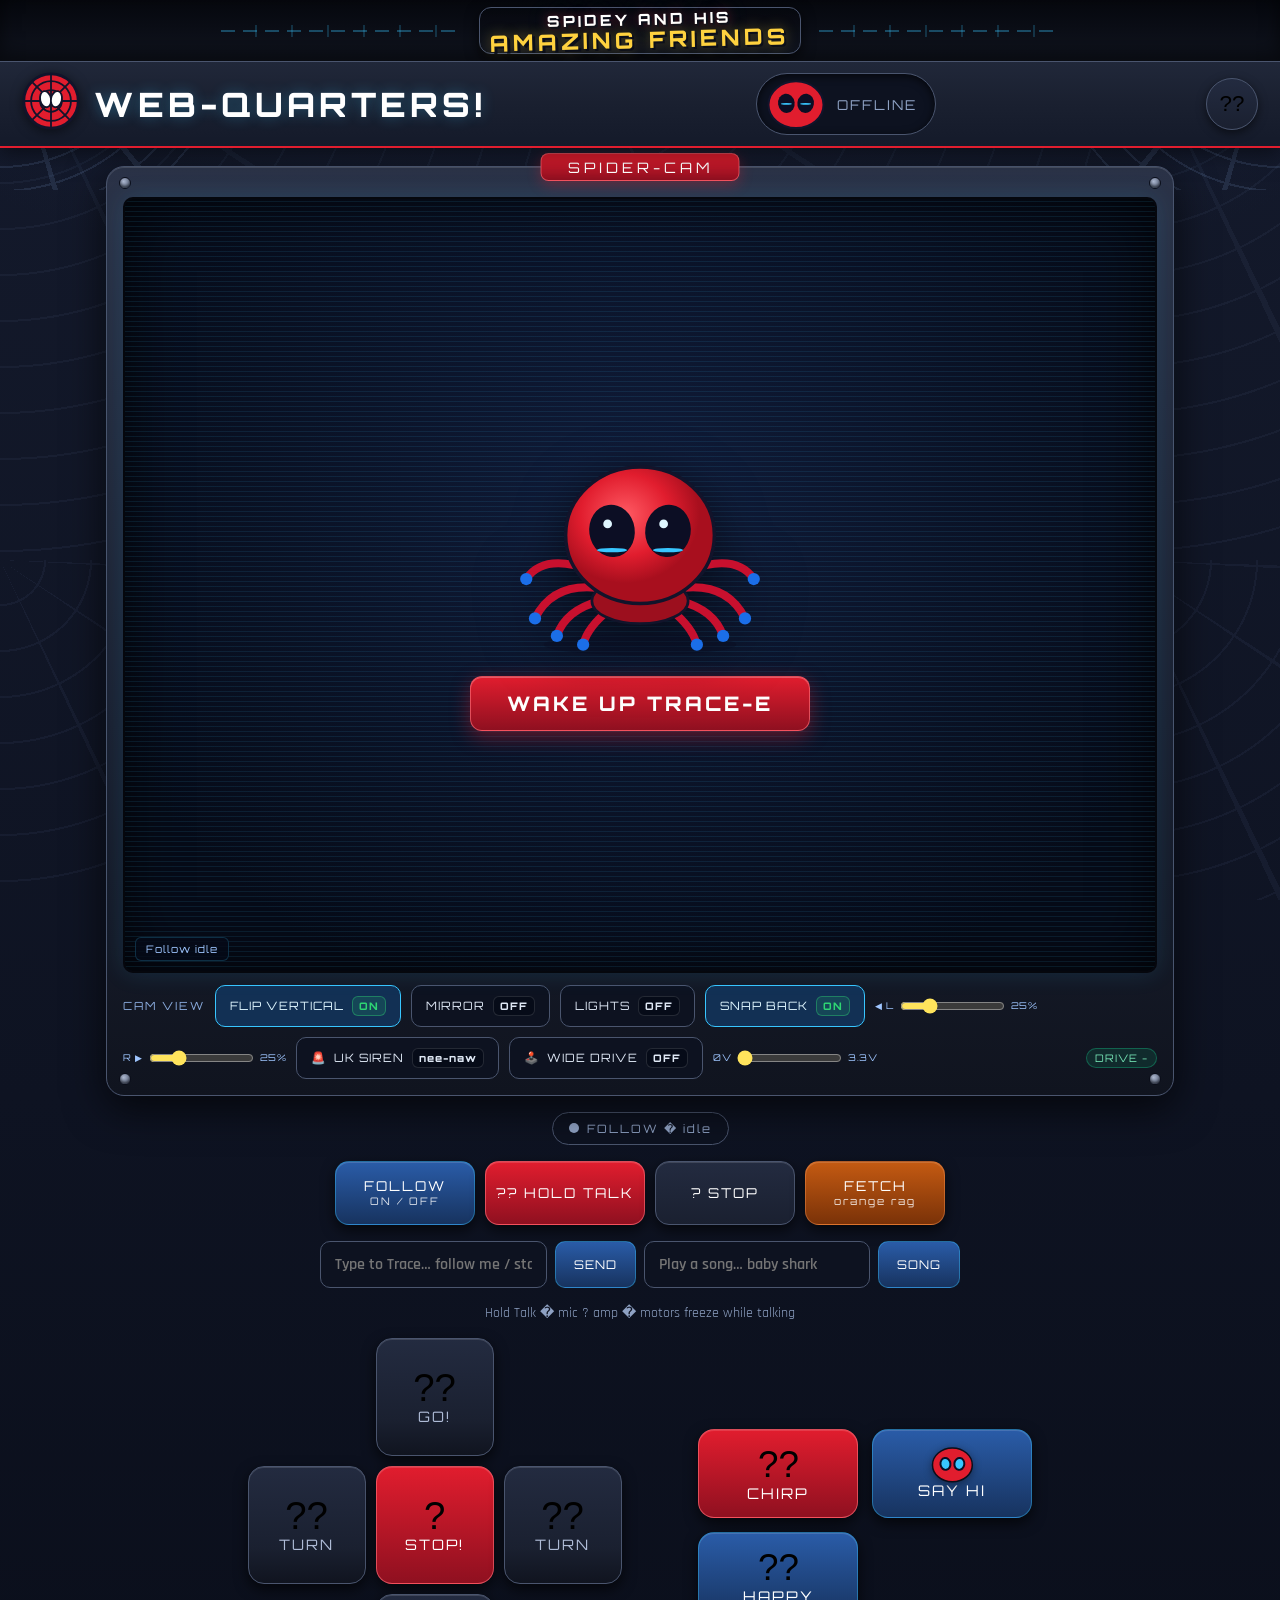
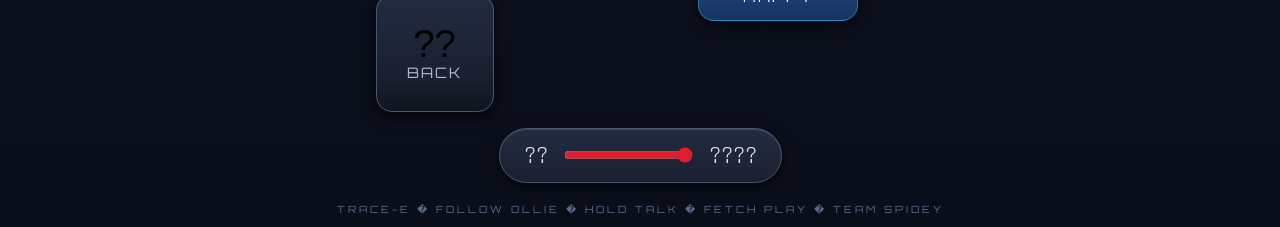
==== android/TraceE/app/src/main/assets/www/index.html @ 679a6fab "Add wide-screen kids cockpit + per-side steering, publish APK via CI Android app: WIDE DRIVE full-sc" ====
<!DOCTYPE html>
<html lang="en">
<head>
<meta charset="UTF-8" />
<meta name="viewport" content="width=device-width, initial-scale=1.0, viewport-fit=cover" />
<title>WEB-QUARTERS! TRACE-E's Control Room</title>
<link rel="preconnect" href="https://fonts.googleapis.com">
<link href="https://fonts.googleapis.com/css2?family=Orbitron:wght@600;800&family=Rajdhani:wght@500;600;700&display=swap" rel="stylesheet">
<link rel="stylesheet" href="webquarters.css" />
<style>
  /* ---- WIDE DRIVE: full-screen landscape cockpit for a kids tablet ---- */
  #wideDeck { display: none; }
  body.wide { overflow: hidden; }
  /* Fullscreen just the camera; hide all the portrait chrome. */
  body.wide .topbar, body.wide .footer, body.wide .deck, body.wide .speed-row,
  body.wide .phase-pill, body.wide .ollie-row, body.wide .talk-text-row,
  body.wide .cam-controls, body.wide .web-overlay, body.wide .corner-web {
    display: none !important;
  }
  body.wide .stage {
    position: fixed; inset: 0; margin: 0; padding: 0;
    max-width: none; width: 100vw; height: 100vh; z-index: 40;
  }
  body.wide .screen-frame {
    width: 100%; height: 100%; margin: 0; padding: 0;
    border: 0; border-radius: 0; background: #000; box-shadow: none;
  }
  body.wide .screen-bolts, body.wide .screen-title { display: none; }
  body.wide .screen { width: 100%; height: 100%; border-radius: 0; }
  body.wide #camFeed { width: 100%; height: 100%; object-fit: contain; background: #000; }

  body.wide #wideDeck {
    display: block; position: fixed; inset: 0; z-index: 60;
    pointer-events: none;                 /* clicks fall through except on controls */
    font-family: 'Rajdhani', system-ui, sans-serif;
  }
  #wideDeck > * { pointer-events: auto; }

  .wide-top {
    position: absolute; top: 10px; left: 12px; right: 12px;
    display: flex; align-items: center; gap: 10px;
  }
  .wide-link {
    margin-left: auto; color: #7ef7c2; font-weight: 700; letter-spacing: 1px;
    font-size: .8rem; text-shadow: 0 1px 4px #000; opacity: .9;
  }
  .wide-btn {
    pointer-events: auto; cursor: pointer;
    padding: 10px 16px; border-radius: 12px; font-weight: 800;
    font-family: 'Orbitron', sans-serif; font-size: .8rem; letter-spacing: 1px;
    color: #eaf2ff; background: rgba(20, 26, 48, .82);
    border: 2px solid rgba(120, 170, 255, .5); box-shadow: 0 3px 10px rgba(0,0,0,.5);
  }
  .wide-btn.ghost { background: rgba(20, 26, 48, .55); }
  .wide-btn.stop {
    color: #fff; background: linear-gradient(#ff5a63, #d5162a);
    border-color: #ff9aa2; margin-left: 8px;
  }
  .wide-btn:active { transform: translateY(1px); }

  /* Vertical sensitivity sliders pinned to each side. */
  .wide-sens {
    position: absolute; bottom: 22px; display: flex; flex-direction: column;
    align-items: center; gap: 8px; padding: 10px 8px; border-radius: 16px;
    background: rgba(12, 16, 34, .62); border: 1px solid rgba(120, 170, 255, .35);
    backdrop-filter: blur(3px);
  }
  #wideSensL { left: 14px; }
  #wideSensR { right: 14px; }
  .ws-cap { color: #9fc6ff; font-weight: 800; font-size: .72rem; letter-spacing: 1px; }
  .ws-val { color: #ffe45c; font-weight: 800; font-size: .9rem; }
  .ws-range {
    writing-mode: vertical-lr; direction: rtl;      /* modern vertical range */
    -webkit-appearance: slider-vertical; appearance: slider-vertical;
    width: 34px; height: 40vh; max-height: 260px; accent-color: #ffe45c;
    touch-action: none;
  }

  /* Analog thumb-stick, bottom-centre-right so a right thumb reaches it. */
  .joy {
    position: absolute; right: 12vw; bottom: 20px;
    width: 40vh; height: 40vh; max-width: 260px; max-height: 260px;
    border-radius: 50%; touch-action: none;
    background: radial-gradient(circle at 50% 42%, rgba(40,70,140,.55), rgba(8,12,28,.85));
    border: 3px solid rgba(120, 170, 255, .55); box-shadow: 0 8px 24px rgba(0,0,0,.55);
    display: grid; place-items: center;
  }
  .joy-ring {
    position: absolute; inset: 14%; border-radius: 50%;
    border: 2px dashed rgba(150, 190, 255, .35);
  }
  .joy-knob {
    width: 38%; height: 38%; border-radius: 50%; display: grid; place-items: center;
    font-size: 1.6rem; will-change: transform;
    background: radial-gradient(circle at 40% 35%, #ff6b73, #c8102e);
    border: 3px solid #fff; box-shadow: 0 4px 12px rgba(0,0,0,.6);
    transition: transform .05s linear;
  }
  .joy.active .joy-knob { transition: none; }
  .joy-hint {
    position: absolute; bottom: 8%; color: #cfe0ff; opacity: .7;
    font-weight: 800; letter-spacing: 2px; font-size: .7rem;
  }
  .wide-rotate {
    position: absolute; top: 50%; left: 50%; transform: translate(-50%, -50%);
    color: #ffe45c; font-weight: 800; font-size: 1.1rem; letter-spacing: 1px;
    background: rgba(8,12,28,.8); padding: 14px 20px; border-radius: 14px;
    display: none;
  }
  /* Portrait phone: nudge to rotate; the stick still works either way. */
  @media (orientation: portrait) {
    body.wide .wide-rotate { display: block; }
  }
</style>
</head>
<body class="asleep">
<div class="web-overlay"></div>
<div class="corner-web tl"></div>
<div class="corner-web tr"></div>

<header class="topbar">
  <div class="show-banner">
    <span class="banner-web left"></span>
    <span class="faces-logo">
      <span class="face-row">
        <img class="hero hero-photo"
             src="https://static.wikia.nocookie.net/spidey-and-his-amazing-friends/images/6/66/Spidey_Transparent.png/revision/latest"
             alt="Spidey" onerror="this.style.display='none'"/>
        <img class="hero hero-photo"
             src="https://static.wikia.nocookie.net/spidey-and-his-amazing-friends/images/6/6f/Ghost_Spider_Transparent.png/revision/latest"
             alt="Ghost-Spider" onerror="this.style.display='none'"/>
        <img class="hero hero-photo"
             src="https://static.wikia.nocookie.net/spidey-and-his-amazing-friends/images/e/ea/Spin_Transparent.png/revision/latest"
             alt="Spin" onerror="this.style.display='none'"/>
        <img class="hero hero-photo"
             src="https://static.wikia.nocookie.net/spidey-and-his-amazing-friends/images/d/d9/Trace-e.jpg/revision/latest"
             alt="TRACE-E" onerror="this.style.display='none'"/>
      </span>
      <span class="logo-overlay">
        <span class="banner-main">SPIDEY AND HIS</span>
        <span class="banner-main big">AMAZING FRIENDS</span>
      </span>
    </span>
    <span class="banner-web right"></span>
  </div>

  <div class="topbar-row">
    <div class="brand">
      <div class="spidey-emblem">
        <svg viewBox="0 0 64 64" width="58" height="58" aria-hidden="true">
          <circle cx="32" cy="32" r="30" fill="#e11d2e" stroke="#12142b" stroke-width="3"/>
          <g stroke="#12142b" stroke-width="2" fill="none">
            <path d="M32 2 V62 M2 32 H62 M11 11 L53 53 M53 11 L11 53"/>
            <circle cx="32" cy="32" r="12"/><circle cx="32" cy="32" r="22"/>
          </g>
          <ellipse cx="26" cy="30" rx="6" ry="9" fill="#fff" stroke="#12142b" stroke-width="2" transform="rotate(-12 26 30)"/>
          <ellipse cx="38" cy="30" rx="6" ry="9" fill="#fff" stroke="#12142b" stroke-width="2" transform="rotate(12 38 30)"/>
        </svg>
      </div>
      <h1>WEB-QUARTERS!</h1>
    </div>

    <div class="status-face" id="statusFace">
      <svg viewBox="0 0 90 74" width="62" height="52" aria-hidden="true">
        <ellipse cx="45" cy="38" rx="40" ry="34" fill="#e11d2e" stroke="#12142b" stroke-width="3"/>
        <ellipse cx="31" cy="36" rx="12" ry="14" fill="#0c0e24" transform="rotate(-8 31 36)"/>
        <ellipse cx="59" cy="36" rx="12" ry="14" fill="#0c0e24" transform="rotate(8 59 36)"/>
        <ellipse class="face-pupil" cx="31" cy="36" rx="8" ry="10" fill="#38c6ff" transform="rotate(-8 31 36)"/>
        <ellipse class="face-pupil" cx="59" cy="36" rx="8" ry="10" fill="#38c6ff" transform="rotate(8 59 36)"/>
      </svg>
      <span class="status-word" id="statusWord">OFFLINE</span>
    </div>

    <button class="gear-btn" id="btnGear" type="button" title="Grown-Ups Only">??</button>
  </div>
</header>

<main class="stage">
  <div class="screen-frame">
    <div class="screen-bolts"><i></i><i></i><i></i><i></i></div>
    <div class="screen-title">SPIDER-CAM</div>

    <div class="screen" id="screen">
      <img id="camFeed" alt="Trace-E camera" />
      <div class="scanlines"></div>
      <div class="hud-line" id="hudLine">Follow idle</div>
      <div class="screen-off" id="screenOff">
        <svg id="traceE" viewBox="0 0 320 260" class="trace-svg" aria-hidden="true">
          <defs>
            <radialGradient id="headGrad" cx="40%" cy="35%">
              <stop offset="0%" stop-color="#ff5a63"/>
              <stop offset="60%" stop-color="#e11d2e"/>
              <stop offset="100%" stop-color="#a80f1e"/>
            </radialGradient>
          </defs>
          <ellipse cx="160" cy="235" rx="110" ry="12" fill="#0a0c20" opacity=".35"/>
          <g stroke="#c8102e" stroke-width="9" stroke-linecap="round" fill="none">
            <path d="M110 170 Q60 165 40 205"/><path d="M115 185 Q75 195 65 225"/>
            <path d="M210 170 Q260 165 280 205"/><path d="M205 185 Q245 195 255 225"/>
            <path d="M125 195 Q100 215 95 235"/><path d="M195 195 Q220 215 225 235"/>
            <path d="M105 150 Q50 130 30 160"/><path d="M215 150 Q270 130 290 160"/>
          </g>
          <g fill="#1b6ee8">
            <circle cx="40" cy="205" r="7"/><circle cx="65" cy="225" r="7"/>
            <circle cx="280" cy="205" r="7"/><circle cx="255" cy="225" r="7"/>
            <circle cx="95" cy="235" r="7"/><circle cx="225" cy="235" r="7"/>
            <circle cx="30" cy="160" r="7"/><circle cx="290" cy="160" r="7"/>
          </g>
          <ellipse cx="160" cy="185" rx="55" ry="26" fill="#9c0f1e" stroke="#12142b" stroke-width="3"/>
          <ellipse cx="160" cy="110" rx="85" ry="78" fill="url(#headGrad)" stroke="#12142b" stroke-width="4"/>
          <g class="eyes">
            <ellipse cx="128" cy="105" rx="26" ry="30" fill="#0c0e24" transform="rotate(-8 128 105)"/>
            <ellipse cx="192" cy="105" rx="26" ry="30" fill="#0c0e24" transform="rotate(8 192 105)"/>
            <ellipse cx="128" cy="105" rx="17" ry="21" fill="#38c6ff" class="pupil" transform="rotate(-8 128 105)"/>
            <ellipse cx="192" cy="105" rx="17" ry="21" fill="#38c6ff" class="pupil" transform="rotate(8 192 105)"/>
            <circle cx="123" cy="97" r="5" fill="#dff6ff"/><circle cx="187" cy="97" r="5" fill="#dff6ff"/>
          </g>
        </svg>
        <button class="wake-btn" id="btnWake" type="button">WAKE UP TRACE-E</button>
      </div>
      <div class="pow" id="pow"></div>
    </div>

    <div class="cam-controls">
      <span class="cam-controls-label">CAM VIEW</span>
      <button type="button" class="cam-toggle" id="btnFlipV" aria-pressed="true">
        <span class="ct-text">FLIP VERTICAL</span>
        <span class="ct-state" id="flipVState">ON</span>
      </button>
      <button type="button" class="cam-toggle" id="btnFlipH" aria-pressed="false">
        <span class="ct-text">MIRROR</span>
        <span class="ct-state" id="flipHState">OFF</span>
      </button>
      <button type="button" class="cam-toggle" id="btnLights" aria-pressed="false">
        <span class="ct-text">LIGHTS</span>
        <span class="ct-state" id="lightsState">OFF</span>
      </button>
      <button type="button" class="cam-toggle" id="btnSnap" aria-pressed="true">
        <span class="ct-text">SNAP BACK</span>
        <span class="ct-state" id="snapState">ON</span>
      </button>
      <label class="light-level" for="snapL">
        <span>◀ L</span>
        <input id="snapL" type="range" min="0" max="100" value="25" step="1" />
        <span id="snapLVal">25%</span>
      </label>
      <label class="light-level" for="snapR">
        <span>R ▶</span>
        <input id="snapR" type="range" min="0" max="100" value="25" step="1" />
        <span id="snapRVal">25%</span>
      </label>
      <button type="button" class="cam-toggle" id="btnSiren">
        <span class="ct-icon">🚨</span>
        <span class="ct-text">UK SIREN</span>
        <span class="ct-state">nee-naw</span>
      </button>
      <button type="button" class="cam-toggle" id="btnWide" aria-pressed="false">
        <span class="ct-icon">🕹️</span>
        <span class="ct-text">WIDE DRIVE</span>
        <span class="ct-state">OFF</span>
      </button>
      <label class="light-level" for="lightBrightness">
        <span>0V</span>
        <input id="lightBrightness" type="range" min="0" max="100" value="0" step="1" />
        <span>3.3V</span>
      </label>
      <span class="cam-dims" id="camDims"></span>
      <span class="cam-dims link-pill" id="linkPill">DRIVE -</span>
    </div>
  </div>

  <div class="phase-pill idle" id="phasePill"><span class="dot"></span><span id="phaseText">FOLLOW � idle</span></div>

  <div class="ollie-row">
    <button type="button" class="ollie-btn follow-on" id="btnFollow" aria-pressed="false">FOLLOW<span style="font-size:.65rem;opacity:.85">ON / OFF</span></button>
    <button type="button" class="ollie-btn talk" id="btnHoldTalk">?? HOLD TALK</button>
    <button type="button" class="ollie-btn" id="btnStopAll">? STOP</button>
    <button type="button" class="ollie-btn fetch" id="btnFetch" aria-pressed="false">FETCH<span style="font-size:.65rem;opacity:.85">orange rag</span></button>
  </div>

  <div class="talk-text-row">
    <input id="talkText" type="text" maxlength="160" placeholder="Type to Trace… follow me / stay" />
    <button type="button" id="btnTalkSend">SEND</button>
    <input id="songText" type="text" maxlength="120" placeholder="Play a song… baby shark" />
    <button type="button" id="btnSong">SONG</button>
  </div>
  <p class="note-line" id="talkNote">Hold Talk � mic ? amp � motors freeze while talking</p>

  <div class="deck">
    <div class="pad">
      <button class="pad-btn up" data-cmd="FWD" type="button" aria-label="Go">
        <span class="arrow">??</span><span class="word">GO!</span>
      </button>
      <button class="pad-btn left" data-cmd="LEFT" type="button" aria-label="Left">
        <span class="arrow">??</span><span class="word">TURN</span>
      </button>
      <button class="pad-btn stop" data-cmd="STOP" type="button" aria-label="Stop">
        <span class="arrow">?</span><span class="word">STOP!</span>
      </button>
      <button class="pad-btn right" data-cmd="RIGHT" type="button" aria-label="Right">
        <span class="arrow">??</span><span class="word">TURN</span>
      </button>
      <button class="pad-btn down" data-cmd="BACK" type="button" aria-label="Back">
        <span class="arrow">??</span><span class="word">BACK</span>
      </button>
    </div>

    <div class="fun">
      <button class="fun-btn red" id="btnChirp" type="button" data-pow="THWIP">??<span>CHIRP</span></button>
      <button class="fun-btn blue" id="btnSayHi" type="button" data-pow="HI OLLIE"> 
        <svg viewBox="0 0 90 74" class="btn-trace" aria-hidden="true">
          <ellipse cx="45" cy="38" rx="40" ry="34" fill="#e11d2e" stroke="#0b0e1a" stroke-width="3"/>
          <ellipse cx="31" cy="36" rx="12" ry="14" fill="#0c0e24" transform="rotate(-8 31 36)"/>
          <ellipse cx="59" cy="36" rx="12" ry="14" fill="#0c0e24" transform="rotate(8 59 36)"/>
          <ellipse cx="31" cy="36" rx="8" ry="10" fill="#38c6ff" transform="rotate(-8 31 36)"/>
          <ellipse cx="59" cy="36" rx="8" ry="10" fill="#38c6ff" transform="rotate(8 59 36)"/>
        </svg>
        <span>SAY HI</span>
      </button>
      <button class="fun-btn blue" id="btnHappy" type="button" data-pow="WEEE!">??<span>HAPPY</span></button>
    </div>
  </div>

  <div class="speed-row">
    <span class="speed-emoji">??</span>
    <input type="range" id="speedSlider" min="20" max="100" value="100" aria-label="speed"/>
    <span class="speed-emoji">????</span>
  </div>
</main>

<footer class="footer">TRACE-E � FOLLOW OLLIE � HOLD TALK � FETCH PLAY � TEAM SPIDEY</footer>

<div id="wideDeck" aria-hidden="true">
  <div class="wide-top">
    <button type="button" class="wide-btn" id="wideExit">✕ EXIT</button>
    <button type="button" class="wide-btn ghost" id="wideSiren">🚨 SIREN</button>
    <span class="wide-link" id="wideLink">DRIVE —</span>
    <button type="button" class="wide-btn stop" id="wideStop">■ STOP</button>
  </div>

  <div class="wide-sens" id="wideSensL">
    <span class="ws-cap">◀ LEFT</span>
    <input type="range" id="sensL" class="ws-range" min="10" max="100" value="60" step="1"
           orient="vertical" aria-label="left steering sensitivity" />
    <span class="ws-val" id="sensLVal">60%</span>
  </div>

  <div class="joy" id="joy">
    <div class="joy-ring"></div>
    <div class="joy-knob" id="joyKnob">🕷️</div>
    <span class="joy-hint">DRIVE</span>
  </div>

  <div class="wide-sens" id="wideSensR">
    <span class="ws-cap">RIGHT ▶</span>
    <input type="range" id="sensR" class="ws-range" min="10" max="100" value="60" step="1"
           orient="vertical" aria-label="right steering sensitivity" />
    <span class="ws-val" id="sensRVal">60%</span>
  </div>

  <div class="wide-rotate" id="wideRotate">↻ Turn the tablet sideways</div>
</div>

<div class="modal-backdrop" id="modal" hidden>
  <div class="modal">
    <h2>?? Grown-Ups Only</h2>
    <p class="modal-sub">Brain PC + robot on the same Wi-Fi</p>
    <div class="field">
      <label>BRAIN PC (speak_server)</label>
      <input id="brainInput" type="text" value="http://192.168.1.105:8788" spellcheck="false"/>
    </div>
    <div class="field">
      <label>ESP / ROBOT</label>
      <input id="espInput" type="text" value="http://192.168.1.108" spellcheck="false"/>
    </div>
    <div class="modal-btns">
      <button class="btn btn-blue" id="btnSave" type="button">SAVE</button>
      <button class="btn btn-ghost" id="btnClose" type="button">CLOSE</button>
    </div>
  </div>
</div>

<script>
(function () {
  const $ = (id) => document.getElementById(id);
  const params = new URLSearchParams(location.search);
  const servedHere = (location.protocol === 'http:' || location.protocol === 'https:')
    && (location.port === '8788' || location.port === '8787' || location.port === '');
  let brain = (params.get('brain') || localStorage.getItem('trace_e_brain') || '').replace(/\/$/, '')
    || ('http://192.168.1.105:8788');
  let esp = (params.get('esp') || localStorage.getItem('trace_e_esp') || 'http://192.168.1.108').replace(/\/$/, '');
  let speed = 100;
  let awake = false;
  let camLive = false;
  let followOn = false;
  let fetchOn = false;
  // Sensor already does vflip=1 in firmware � CSS flip must default OFF or the feed
  // is double-flipped (upside down). FLIP button still lets the user override.
  let camFlipV = localStorage.getItem('trace_e_cam_flip_v') === '1';
  let camFlipH = localStorage.getItem('trace_e_cam_flip_h') === '1';

  $('brainInput').value = brain || 'http://192.168.1.105:8788';
  $('espInput').value = esp;

  function brainUrl(path) {
    return (brain || '') + path;
  }
  function pow(word) {
    const el = $('pow');
    el.textContent = word;
    el.classList.remove('show');
    void el.offsetWidth;
    el.classList.add('show');
  }
  function setAwake(on) {
    awake = on;
    document.body.classList.toggle('asleep', !on);
    $('statusFace').classList.toggle('awake', on);
    $('statusWord').textContent = on ? 'ONLINE' : 'OFFLINE';
    $('btnWake').textContent = on ? 'TRACE-E IS ONLINE' : 'WAKE UP TRACE-E';
    if (on) startCam();
    else stopCam();
  }
  function applyFlip() {
    const screen = $('screen');
    screen.classList.toggle('cam-flip-v', camFlipV);
    screen.classList.toggle('cam-flip-h', camFlipH);
    $('btnFlipV').setAttribute('aria-pressed', camFlipV ? 'false' : 'true');
    $('btnFlipH').setAttribute('aria-pressed', camFlipH ? 'true' : 'false');
    $('flipVState').textContent = camFlipV ? 'OFF' : 'ON';
    $('flipHState').textContent = camFlipH ? 'ON' : 'OFF';
  }
  applyFlip();

  let camTimer = 0;
  let camGen = 0;
  function startCam() {
    stopCamTick();
    const my = camGen;
    const img = $('camFeed');
    const pump = () => {
      if (my !== camGen) return;
      img.onload = () => {
        if (my !== camGen) return;
        camLive = true;
        img.style.display = 'block';
        $('screenOff').style.display = 'none';
        if (img.naturalWidth) {
          $('camDims').textContent = img.naturalWidth + 'x' + img.naturalHeight;
        }
        camTimer = setTimeout(pump, 50);
      };
      img.onerror = () => {
        if (my !== camGen) return;
        camLive = false;
        camTimer = setTimeout(pump, 80);
      };
      img.src = brainUrl('/api/esp/latest?t=' + Date.now());
    };
    pump();
  }
  function stopCamTick() {
    camGen += 1;
    clearTimeout(camTimer);
    camTimer = 0;
  }
  function stopCam() {
    stopCamTick();
    camLive = false;
    const img = $('camFeed');
    img.removeAttribute('src');
    img.style.display = 'none';
    $('screenOff').style.display = 'flex';
  }

  let driveLink = '';
  let driveMs = 0;
  function setLink(mode, ms) {
    if (mode === driveLink && Math.abs(ms - driveMs) < 4) return;
    driveLink = mode;
    driveMs = ms;
    const el = $('linkPill');
    if (el) el.textContent = 'DRIVE ' + mode + (ms ? ' - ' + Math.round(ms) + 'ms' : '');
  }

  function drive(left, right) {
    const q = 'left=' + left + '&right=' + right + '&esp=' + encodeURIComponent(esp);
    fetch(brainUrl('/api/esp/drive?' + q), { method: 'GET', cache: 'no-store', keepalive: true })
      .catch(() => {});
    setLink('UDP', 0);
  }
  // The ESP coasts if no drive command lands within DRIVE_FAILSAFE_MS (1200ms).
  // Resend while a key/button is held so the watchdog stays a failsafe instead of
  // a 1-second cutoff. Coalesced timer � never queues a backlog of requests.
  // 180ms over UDP costs nothing and leaves ~6 packets of margin against drops.
  const DRIVE_REPEAT_MS = 90;
  let driveHeld = null;
  let driveRepeatTimer = null;

  function holdDrive(left, right) {
    driveHeld = [left, right];
    drive(left, right);
    if (driveRepeatTimer) return;
    driveRepeatTimer = setInterval(() => {
      if (!driveHeld) return;
      drive(driveHeld[0], driveHeld[1]);
    }, DRIVE_REPEAT_MS);
  }
  function releaseDrive(sendStop) {
    driveHeld = null;
    if (driveRepeatTimer) {
      clearInterval(driveRepeatTimer);
      driveRepeatTimer = null;
    }
    if (sendStop !== false) drive(0, 0);
  }

  function motorsFor(cmd) {
    // Car-style: API left=A rack steer (full-throw), right=B rear drive.
    // Toy can motor needs full DC to move ? W/S always 100, ignore slider.
    // Steer sign inverted so A=left, D=right match the rack direction.
    const steer = 100;
    if (cmd === 'STOP') return [0, 0];
    if (cmd === 'FWD') return [0, 100];
    if (cmd === 'BACK') return [0, -100];
    if (cmd === 'LEFT') return [steer, 0];
    if (cmd === 'RIGHT') return [-steer, 0];
    return [0, 0];
  }
  function resolveHeldDrive() {
    let steer = 0;
    let drive = 0;
    if (held.has('FWD')) drive = 100;
    if (held.has('BACK')) drive = -100;
    // A/D steering � sign set to match the flipped A-1A/A-1B rack wiring.
    if (held.has('LEFT')) steer = -100;
    if (held.has('RIGHT')) steer = 100;
    return [steer, drive];
  }
  async function stopFollowFetch(reason, opts) {
    const coast = !opts || opts.coast !== false;
    followOn = false;
    fetchOn = false;
    $('btnFollow').setAttribute('aria-pressed', 'false');
    $('btnFetch').setAttribute('aria-pressed', 'false');
    try {
      await fetch(brainUrl('/api/follow/stop'), {
        method: 'POST',
        headers: { 'Content-Type': 'application/json' },
        body: JSON.stringify({ reason: reason || 'stop' }),
      });
    } catch (_) {}
    try {
      await fetch(brainUrl('/api/chase?on=0&esp=' + encodeURIComponent(esp)), { cache: 'no-store' });
    } catch (_) {}
    if (coast) drive(0, 0);
    setPhase('idle', 'FOLLOW � idle');
  }

  function setPhase(phase, text) {
    const pill = $('phasePill');
    pill.className = 'phase-pill ' + (phase || 'idle');
    $('phaseText').textContent = text || ('FOLLOW � ' + (phase || 'idle'));
    $('hudLine').textContent = text || phase || 'Follow idle';
  }

  function applyFollowStatus(st) {
    if (!st) return;
    followOn = !!st.running;
    $('btnFollow').setAttribute('aria-pressed', followOn ? 'true' : 'false');
    const phase = st.phase || (st.bumper ? 'bumper' : (st.person ? 'locked' : (followOn ? 'hunting' : 'idle')));
    const us = st.ultrasonic_cm != null ? (' � US ' + Number(st.ultrasonic_cm).toFixed(0) + 'cm') : '';
    const mode = st.mode ? (' � ' + st.mode) : '';
    setPhase(followOn ? phase : 'idle',
      (followOn ? ('FOLLOW � ' + phase + mode + us) : 'FOLLOW � idle'));
  }

  function pollFollow() {
    fetch(brainUrl('/api/follow/status'), { cache: 'no-store' })
      .then((r) => r.json())
      .then(applyFollowStatus)
      .catch(() => {});
  }

  $('btnWake').addEventListener('click', async () => {
    try {
      const r = await fetch(brainUrl('/api/health'), { cache: 'no-store' });
      if (!r.ok) throw 0;
      setAwake(true);
      pow('LINK ESTABLISHED');
      pollFollow();
    } catch (_) {
      pow('BRAIN OFFLINE');
      setAwake(false);
    }
  });

  $('btnFollow').addEventListener('click', async () => {
    if (followOn) {
      await stopFollowFetch('follow off');
      pow('FOLLOW OFF');
      return;
    }
    fetchOn = false;
    $('btnFetch').setAttribute('aria-pressed', 'false');
    try {
      const r = await fetch(brainUrl('/api/follow/start'), {
        method: 'POST',
        headers: { 'Content-Type': 'application/json' },
        body: JSON.stringify({ esp: esp, target_human: 1 }),
      });
      const j = await r.json();
      if (j.ok === false) throw new Error(j.error || 'fail');
      followOn = true;
      $('btnFollow').setAttribute('aria-pressed', 'true');
      setPhase('hunting', 'FOLLOW � hunting');
      pow('FOLLOW OLLIE');
      pollFollow();
    } catch (e) {
      pow('FOLLOW FAIL');
      $('talkNote').textContent = 'Follow failed � is speak_server + cam hub up?';
    }
  });

  $('btnFetch').addEventListener('click', async () => {
    const want = !fetchOn;
    try {
      if (want && followOn) {
        await fetch(brainUrl('/api/follow/stop'), {
          method: 'POST',
          headers: { 'Content-Type': 'application/json' },
          body: JSON.stringify({ reason: 'fetch' }),
        });
        followOn = false;
        $('btnFollow').setAttribute('aria-pressed', 'false');
      }
      const r = await fetch(brainUrl('/api/chase?on=' + (want ? '1' : '0') + '&esp=' + encodeURIComponent(esp)), {
        cache: 'no-store',
      });
      const j = await r.json();
      fetchOn = !!(j.chase != null ? j.chase : want);
      $('btnFetch').setAttribute('aria-pressed', fetchOn ? 'true' : 'false');
      pow(fetchOn ? 'FETCH ON' : 'FETCH OFF');
      if (fetchOn) setPhase('hunting', 'FETCH � orange rag');
      else if (!followOn) setPhase('idle', 'FOLLOW � idle');
    } catch (_) {
      pow('FETCH FAIL');
    }
  });

  $('btnStopAll').addEventListener('click', async () => {
    await stopFollowFetch('ui stop');
    pow('MOTORS STOPPED');
  });

  /* Hold Talk � MediaRecorder ? /api/listen/audio */
  let mediaRec = null;
  let chunks = [];
  async function startTalkRec() {
    if (!navigator.mediaDevices || !navigator.mediaDevices.getUserMedia) {
      $('talkNote').textContent = 'Mic not available � type a message instead';
      return;
    }
    try {
      const stream = await navigator.mediaDevices.getUserMedia({ audio: true });
      chunks = [];
      const mime = MediaRecorder.isTypeSupported('audio/webm;codecs=opus')
        ? 'audio/webm;codecs=opus'
        : (MediaRecorder.isTypeSupported('audio/webm') ? 'audio/webm' : '');
      mediaRec = mime ? new MediaRecorder(stream, { mimeType: mime }) : new MediaRecorder(stream);
      mediaRec.ondataavailable = (e) => { if (e.data && e.data.size) chunks.push(e.data); };
      mediaRec.onstop = async () => {
        stream.getTracks().forEach((t) => t.stop());
        $('btnHoldTalk').classList.remove('recording');
        $('btnHoldTalk').textContent = '?? HOLD TALK';
        const blob = new Blob(chunks, { type: mediaRec.mimeType || 'audio/webm' });
        if (blob.size < 64) {
          $('talkNote').textContent = 'Too short � hold longer and try again';
          return;
        }
        $('talkNote').textContent = 'Thinking� motors held';
        try {
          const r = await fetch(brainUrl('/api/listen/audio'), {
            method: 'POST',
            headers: { 'Content-Type': blob.type || 'audio/webm' },
            body: blob,
          });
          const j = await r.json();
          if (j.ok) {
            $('talkNote').textContent = 'Heard: �' + (j.heard || '') + '� ? �' + (j.reply || '') + '�';
            pow('TALK OK');
            pollFollow();
          } else {
            $('talkNote').textContent = 'Talk failed: ' + (j.error || r.status);
            pow('TALK FAIL');
          }
        } catch (_) {
          $('talkNote').textContent = 'Brain offline for Talk';
        }
      };
      mediaRec.start();
      $('btnHoldTalk').classList.add('recording');
      $('btnHoldTalk').textContent = '? LISTENING�';
      $('talkNote').textContent = 'Listening � release when done';
      pow('LISTENING');
    } catch (_) {
      $('talkNote').textContent = 'Mic permission denied � use type + Send';
    }
  }
  function stopTalkRec() {
    if (mediaRec && mediaRec.state !== 'inactive') mediaRec.stop();
  }
  const holdBtn = $('btnHoldTalk');
  holdBtn.addEventListener('pointerdown', (e) => { e.preventDefault(); startTalkRec(); });
  holdBtn.addEventListener('pointerup', stopTalkRec);
  holdBtn.addEventListener('pointerleave', stopTalkRec);
  holdBtn.addEventListener('pointercancel', stopTalkRec);

  async function sendTalkText() {
    const text = ($('talkText').value || '').trim();
    if (!text) return;
    $('talkNote').textContent = 'Sending�';
    try {
      const r = await fetch(brainUrl('/api/talk'), {
        method: 'POST',
        headers: { 'Content-Type': 'application/json' },
        body: JSON.stringify({ text: text, speak: true, say_reply: true, esp: esp }),
      });
      const j = await r.json();
      if (j.ok) {
        $('talkNote').textContent = 'Trace: �' + (j.reply || '') + '�';
        pow('GOT IT');
        pollFollow();
      } else {
        $('talkNote').textContent = 'Talk failed: ' + (j.error || r.status);
      }
    } catch (_) {
      $('talkNote').textContent = 'Brain offline';
    }
  }
  $('btnTalkSend').addEventListener('click', sendTalkText);
  $('talkText').addEventListener('keydown', (e) => {
    if (e.key === 'Enter') sendTalkText();
  });

  /* Drive pad � shares the held set with the keyboard so steer + drive combine
     (e.g. hold GO + TURN on a touchscreen, same as W+A). */
  const MOVE = new Set(['FWD', 'BACK', 'LEFT', 'RIGHT']);
  const held = new Set();
  function refreshHeldDrive() {
    if ([...held].some((c) => MOVE.has(c))) {
      const [l, r] = resolveHeldDrive();
      holdDrive(l, r);
    } else {
      releaseDrive();
    }
  }
  document.querySelectorAll('.pad-btn').forEach((btn) => {
    const cmd = btn.dataset.cmd;
    const press = (e) => {
      e.preventDefault();
      btn.classList.add('pressed');
      if (cmd === 'STOP') {
        held.clear();
        releaseDrive();
        stopFollowFetch('pad stop');
        pow('MOTORS STOPPED');
        return;
      }
      if (followOn || fetchOn) {
        /* WASD takeover */
        stopFollowFetch('WASD takeover', { coast: false });
      }
      held.add(cmd);
      refreshHeldDrive();
    };
    const release = () => {
      btn.classList.remove('pressed');
      if (!MOVE.has(cmd)) return;
      held.delete(cmd);
      refreshHeldDrive();
    };
    btn.addEventListener('pointerdown', press);
    btn.addEventListener('pointerup', release);
    btn.addEventListener('pointerleave', release);
    btn.addEventListener('pointercancel', release);
  });

  const keyMap = {
    w: 'FWD', arrowup: 'FWD',
    s: 'BACK', arrowdown: 'BACK',
    a: 'LEFT', arrowleft: 'LEFT',
    d: 'RIGHT', arrowright: 'RIGHT',
    ' ': 'STOP',
  };
  window.addEventListener('keydown', (e) => {
    if (e.target.tagName === 'INPUT') return;
    const cmd = keyMap[e.key.toLowerCase()];
    if (!cmd || held.has(cmd)) return;
    if (cmd === 'STOP') { held.clear(); releaseDrive(); stopFollowFetch('key stop'); return; }
    held.add(cmd);
    const btn = document.querySelector('.pad-btn[data-cmd="' + cmd + '"]');
    if (btn) btn.classList.add('pressed');
    if (followOn || fetchOn) stopFollowFetch('WASD takeover', { coast: false });
    refreshHeldDrive();
  });
  window.addEventListener('keyup', (e) => {
    const cmd = keyMap[e.key.toLowerCase()];
    if (!cmd) return;
    held.delete(cmd);
    const btn = document.querySelector('.pad-btn[data-cmd="' + cmd + '"]');
    if (btn) btn.classList.remove('pressed');
    if (!MOVE.has(cmd)) return;
    refreshHeldDrive();  // W+A keeps driving when one key lifts
  });
  // Losing focus/visibility must not leave the repeat timer driving blind.
  window.addEventListener('blur', () => { held.clear(); if (driveHeld) releaseDrive(); });

  $('speedSlider').addEventListener('input', (e) => { speed = +e.target.value; });

  $('btnChirp').addEventListener('click', async () => {
    pow('THWIP');
    try {
      await fetch(brainUrl('/api/chirp'), {
        method: 'POST',
        headers: { 'Content-Type': 'application/json' },
        body: JSON.stringify({ situation: 'random', esp: esp, mode: 'random' }),
      });
    } catch (_) {}
  });
  $('btnSayHi').addEventListener('click', async () => {
    pow('HI OLLIE');
    try {
      await fetch(brainUrl('/api/speak'), {
        method: 'POST',
        headers: { 'Content-Type': 'application/json' },
        body: JSON.stringify({ text: 'Hey Ollie! Ready to play.', esp: esp }),
      });
    } catch (_) {}
  });
  $('btnHappy').addEventListener('click', async () => {
    pow('WEEE!');
    try {
      await fetch(brainUrl('/api/speak'), {
        method: 'POST',
        headers: { 'Content-Type': 'application/json' },
        body: JSON.stringify({ text: 'Whee! That was fun!', esp: esp }),
      });
    } catch (_) {}
  });
  $('btnFlipV').addEventListener('click', () => {
    camFlipV = !camFlipV;
    localStorage.setItem('trace_e_cam_flip_v', camFlipV ? '1' : '0');
    applyFlip();
  });
  $('btnFlipH').addEventListener('click', () => {
    camFlipH = !camFlipH;
    localStorage.setItem('trace_e_cam_flip_h', camFlipH ? '1' : '0');
    applyFlip();
  });

  let headlightBrightness = 0;
  let lastHeadlightBrightness = 100;
  let lightSendTimer = null;
  function applyLights() {
    const headlightsOn = headlightBrightness > 0;
    $('btnLights').setAttribute('aria-pressed', headlightsOn ? 'true' : 'false');
    $('lightsState').textContent = headlightsOn ? (headlightBrightness + '%') : 'OFF';
    $('lightBrightness').value = String(headlightBrightness);
  }
  function setHeadlightBrightness(level, immediate) {
    headlightBrightness = Math.max(0, Math.min(100, Number(level) || 0));
    if (headlightBrightness > 0) lastHeadlightBrightness = headlightBrightness;
    applyLights();
    clearTimeout(lightSendTimer);
    const send = () => {
      const q = 'brightness=' + headlightBrightness + '&esp=' + encodeURIComponent(esp);
      fetch(brainUrl('/api/esp/headlights?' + q), { method: 'GET', cache: 'no-store' })
        .then((r) => (r.ok ? r.json() : null))
        .then((j) => {
          if (j && Number.isFinite(Number(j.brightness))) {
            headlightBrightness = Number(j.brightness);
            if (headlightBrightness > 0) lastHeadlightBrightness = headlightBrightness;
            applyLights();
          }
        })
        .catch(() => {});
    };
    if (immediate) send();
    else lightSendTimer = setTimeout(send, 60);
  }
  $('btnLights').addEventListener('click', () => {
    setHeadlightBrightness(headlightBrightness > 0 ? 0 : lastHeadlightBrightness, true);
  });
  $('lightBrightness').addEventListener('input', (e) => {
    setHeadlightBrightness(e.target.value, false);
  });
  $('lightBrightness').addEventListener('change', (e) => {
    setHeadlightBrightness(e.target.value, true);
  });
  applyLights();

  let snapBack = localStorage.getItem('trace_e_snapback') !== '0';
  let snapPctL = clampPct(localStorage.getItem('trace_e_snap_l'), 25);
  let snapPctR = clampPct(localStorage.getItem('trace_e_snap_r'), 25);

  function clampPct(v, dflt) {
    const n = parseInt(v, 10);
    if (!isFinite(n)) return dflt;
    return Math.max(0, Math.min(100, n));
  }
  function applySnap() {
    $('btnSnap').setAttribute('aria-pressed', snapBack ? 'true' : 'false');
    $('snapState').textContent = snapBack ? 'ON' : 'OFF';
    $('snapL').value = snapPctL;
    $('snapR').value = snapPctR;
    $('snapLVal').textContent = snapPctL + '%';
    $('snapRVal').textContent = snapPctR + '%';
    $('snapL').disabled = !snapBack;
    $('snapR').disabled = !snapBack;
  }
  // Dragging a slider fires a lot; rate-limit the wire but always send the
  // value the user let go on.
  let snapSendTs = 0, snapPending = null;
  function pushSnap(now) {
    const q = 'snap=' + (snapBack ? '1' : '0')
      + '&center_pct_l=' + snapPctL + '&center_pct_r=' + snapPctR
      + '&esp=' + encodeURIComponent(esp);
    const t = Date.now();
    if (!now && t - snapSendTs < 140) {
      if (snapPending) clearTimeout(snapPending);
      snapPending = setTimeout(() => pushSnap(true), 140);
      return;
    }
    snapSendTs = t;
    if (snapPending) { clearTimeout(snapPending); snapPending = null; }
    localStorage.setItem('trace_e_snapback', snapBack ? '1' : '0');
    localStorage.setItem('trace_e_snap_l', String(snapPctL));
    localStorage.setItem('trace_e_snap_r', String(snapPctR));
    fetch(brainUrl('/api/steer?' + q), { method: 'GET', cache: 'no-store' }).catch(() => {});
  }
  function sendSnap(on) {
    snapBack = !!on;
    applySnap();
    pushSnap(true);
  }
  $('btnSnap').addEventListener('click', () => sendSnap(!snapBack));
  ['input', 'change'].forEach((ev) => {
    $('snapL').addEventListener(ev, (e) => {
      snapPctL = clampPct(e.target.value, snapPctL);
      $('snapLVal').textContent = snapPctL + '%';
      pushSnap(ev === 'change');
    });
    $('snapR').addEventListener(ev, (e) => {
      snapPctR = clampPct(e.target.value, snapPctR);
      $('snapRVal').textContent = snapPctR + '%';
      pushSnap(ev === 'change');
    });
  });
  applySnap();
  pushSnap(true);

  // Siren is synthesised on the ESP itself — no download, no radio hit.
  // UK hi-lo two-tone ("nee-naw").
  function playSiren() {
    pow('SIREN');
    fetch(brainUrl('/api/siren?ms=4000&mode=uk&esp=' + encodeURIComponent(esp)), {
      method: 'GET', cache: 'no-store',
    }).catch(() => {});
  }
  $('btnSiren').addEventListener('click', playSiren);

  function playSong() {
    const q = ($('songText').value || '').trim() || 'baby shark kids nursery rhyme';
    pow('SONG');
    fetch(brainUrl('/api/music/play'), {
      method: 'POST',
      headers: { 'Content-Type': 'application/json' },
      body: JSON.stringify({ query: q, esp: esp }),
    }).catch(() => {});
  }
  $('btnSong').addEventListener('click', playSong);
  $('songText').addEventListener('keydown', (e) => {
    if (e.key === 'Enter') playSong();
  });

  /* ---- WIDE DRIVE cockpit: fullscreen landscape + analog thumb-stick ---- */
  const joy = $('joy'), knob = $('joyKnob');
  let wideOn = false, joyActive = false, joyId = null;

  function resetKnob() { knob.style.transform = 'translate(0px,0px)'; }
  function applyWide() {
    document.body.classList.toggle('wide', wideOn);
    $('btnWide').setAttribute('aria-pressed', wideOn ? 'true' : 'false');
    $('btnWide').querySelector('.ct-state').textContent = wideOn ? 'ON' : 'OFF';
    $('wideDeck').setAttribute('aria-hidden', wideOn ? 'false' : 'true');
    if (wideOn && !awake) setAwake(true);
    if (!wideOn) { joyActive = false; releaseDrive(); resetKnob(); }
    // Native shell rotates to landscape + hides system bars for a real cockpit.
    try {
      if (window.TraceEAndroid && TraceEAndroid.setFullscreen) {
        TraceEAndroid.setFullscreen(wideOn);
      }
    } catch (_) {}
  }
  $('btnWide').addEventListener('click', () => { wideOn = !wideOn; applyWide(); });
  $('wideExit').addEventListener('click', () => { wideOn = false; applyWide(); });
  $('wideStop').addEventListener('click', () => {
    held.clear(); joyActive = false; releaseDrive(); resetKnob();
    stopFollowFetch('wide stop'); pow('MOTORS STOPPED');
  });
  $('wideSiren').addEventListener('click', playSiren);

  // Per-side steering sensitivity: 10..100% of the full rack throw. The
  // firmware honours |left| as the steer magnitude, so a smaller number here
  // means gentler turns on that side without any reflash.
  let sensL = clampPct(localStorage.getItem('trace_e_sens_l'), 60);
  let sensR = clampPct(localStorage.getItem('trace_e_sens_r'), 60);
  function applySens() {
    $('sensL').value = sensL; $('sensR').value = sensR;
    $('sensLVal').textContent = sensL + '%';
    $('sensRVal').textContent = sensR + '%';
  }
  $('sensL').addEventListener('input', (e) => {
    sensL = Math.max(10, clampPct(e.target.value, sensL));
    $('sensLVal').textContent = sensL + '%';
    localStorage.setItem('trace_e_sens_l', String(sensL));
  });
  $('sensR').addEventListener('input', (e) => {
    sensR = Math.max(10, clampPct(e.target.value, sensR));
    $('sensRVal').textContent = sensR + '%';
    localStorage.setItem('trace_e_sens_r', String(sensR));
  });
  applySens();

  function joyVec(e) {
    const r = joy.getBoundingClientRect();
    const cx = r.left + r.width / 2, cy = r.top + r.height / 2;
    const rad = r.width / 2;
    let dx = e.clientX - cx, dy = e.clientY - cy;
    const dist = Math.hypot(dx, dy);
    if (dist > rad) { dx = dx / dist * rad; dy = dy / dist * rad; }
    knob.style.transform = 'translate(' + dx.toFixed(1) + 'px,' + dy.toFixed(1) + 'px)';
    return [dx / rad, dy / rad];               // nx: right+, ny: down+
  }
  function joyToDrive(nx, ny) {
    const DZ = 0.16;
    let drive = 0;
    const my = -ny;                            // up = forward
    if (Math.abs(my) > DZ) {
      const t = (Math.abs(my) - DZ) / (1 - DZ);
      // Floor at 75 so the toy's DC motor always breaks free, then ramp to 100.
      drive = Math.round(75 + t * 25) * (my < 0 ? -1 : 1);
    }
    let steer = 0;                             // sign matches pad: right = +
    if (Math.abs(nx) > DZ) {
      const t = (Math.abs(nx) - DZ) / (1 - DZ);
      const sens = (nx < 0 ? sensL : sensR) / 100;
      steer = Math.round(t * 100 * sens) * (nx < 0 ? -1 : 1);
    }
    return [steer, drive];
  }
  function joyStart(e) {
    e.preventDefault();
    joy.classList.add('active');
    joyActive = true; joyId = e.pointerId;
    try { joy.setPointerCapture(e.pointerId); } catch (_) {}
    if (followOn || fetchOn) stopFollowFetch('wide stick takeover', { coast: false });
    joyMove(e);
  }
  function joyMove(e) {
    if (!joyActive || (joyId !== null && e.pointerId !== joyId)) return;
    const [nx, ny] = joyVec(e);
    const [steer, drive] = joyToDrive(nx, ny);
    if (steer === 0 && drive === 0) releaseDrive();
    else holdDrive(steer, drive);
  }
  function joyEnd(e) {
    if (joyId !== null && e && e.pointerId !== joyId) return;
    joyActive = false; joyId = null;
    joy.classList.remove('active');
    resetKnob(); releaseDrive();
  }
  joy.addEventListener('pointerdown', joyStart);
  joy.addEventListener('pointermove', joyMove);
  joy.addEventListener('pointerup', joyEnd);
  joy.addEventListener('pointercancel', joyEnd);

  // Mirror the live DRIVE link pill into the wide HUD.
  (function () {
    const src = $('linkPill'), dst = $('wideLink');
    if (!src || !dst) return;
    const mo = new MutationObserver(() => { dst.textContent = src.textContent; });
    mo.observe(src, { childList: true, characterData: true, subtree: true });
  })();

  function closeModal() { $('modal').hidden = true; }
  $('btnGear').addEventListener('click', () => { $('modal').hidden = false; });
  $('btnClose').addEventListener('click', closeModal);
  $('btnSave').addEventListener('click', () => {
    brain = ($('brainInput').value || '').trim().replace(/\/$/, '');
    esp = ($('espInput').value || '').trim().replace(/\/$/, '');
    localStorage.setItem('trace_e_brain', brain);
    localStorage.setItem('trace_e_esp', esp);
    if (awake) startCam();
    closeModal();
    pow('SAVED');
  });
  $('modal').addEventListener('click', (e) => { if (e.target === $('modal')) closeModal(); });

  setInterval(() => { if (awake && followOn) pollFollow(); }, 800);
  /* Auto-wake when served from speak_server */
  if (servedHere) {
    fetch(brainUrl('/api/health'), { cache: 'no-store' })
      .then((r) => r.ok ? setAwake(true) : null)
      .catch(() => {});
  }
})();
</script>
</body>
</html>
---- android/TraceE/app/src/main/assets/www/webquarters.css ----
/* ============ WEB-QUARTERS CONTROL ROOM ============
   Show-accurate palette, realistic hardware look:
   TRACE-E red #e11d2e, digital-blue #38c6ff,
   dark brushed-metal console. Big targets for kids.
=================================================== */
:root {
  --red: #e11d2e;
  --red-dark: #8f1020;
  --blue: #38c6ff;
  --blue-deep: #1b6ee8;
  --ink: #0b0e1a;
  --steel: #1a2030;
  --steel-2: #232b40;
  --steel-hi: #3a4560;
  --edge: #4a556e;
  --text: #dfe8f5;
  --font-display: 'Orbitron', sans-serif;
  --font-body: 'Rajdhani', sans-serif;
}

* { box-sizing: border-box; margin: 0; padding: 0; }
button { touch-action: manipulation; -webkit-tap-highlight-color: transparent; }

body {
  font-family: var(--font-body);
  color: var(--text);
  min-height: 100vh;
  background:
    radial-gradient(1000px 500px at 50% -10%, #24304f88, transparent),
    linear-gradient(180deg, #141a2c 0%, #0e1322 60%, #0a0e1a 100%);
  overflow-x: hidden;
  user-select: none;
}

/* faint web pattern like WebQuarters walls */
.web-overlay {
  position: fixed; inset: 0; pointer-events: none; opacity: .05; z-index: 0;
  background-image:
    repeating-radial-gradient(circle at 0% 0%, transparent 0 44px, #9fc6ff 44px 46px),
    repeating-conic-gradient(from 0deg at 0% 0%, transparent 0deg 30deg, #9fc6ff 30deg 31deg);
  background-size: 560px 560px;
}
.corner-web {
  position: fixed; width: 190px; height: 190px; z-index: 0; opacity: .12; pointer-events: none;
  background-image:
    repeating-radial-gradient(circle at 0 0, transparent 0 22px, #9fc6ff 22px 24px),
    repeating-conic-gradient(from 0deg at 0 0, transparent 0deg 22deg, #9fc6ff 22deg 23.5deg);
}
.corner-web.tl { top: 0; left: 0; }
.corner-web.tr { top: 0; right: 0; transform: scaleX(-1); }

/* ===== top banner ===== */
.topbar {
  position: relative; z-index: 2;
  background: linear-gradient(180deg, #2a3348, var(--steel) 70%, #141a2a);
  border-bottom: 2px solid var(--red);
  box-shadow: 0 4px 20px #00000088;
}
.topbar-row {
  display: flex; justify-content: space-between; align-items: center;
  padding: 10px 22px;
}

/* show banner strip */
.show-banner {
  display: flex; justify-content: center; align-items: center; gap: 18px;
  padding: 7px 16px;
  background: linear-gradient(180deg, #05070d, #10141f);
  border-bottom: 1px solid var(--edge);
  box-shadow: inset 0 -8px 18px #00000088;
  overflow: hidden;
}
.show-banner .hero {
  width: 34px; height: 34px; flex: 0 0 auto;
  filter: drop-shadow(0 2px 5px #000000aa);
}
.hero-photo {
  width: 38px; height: 38px; flex: 0 0 auto;
  border-radius: 50%; object-fit: cover;
  border: 2px solid var(--edge);
  box-shadow: 0 2px 8px #000000aa;
}
.faces-logo {
  position: relative;
  display: flex; flex-direction: column; align-items: center; gap: 2px;
  padding: 2px 10px;
  background: linear-gradient(180deg, #05070dcc, #10141fcc);
  border: 1px solid var(--edge);
  border-radius: 12px;
  box-shadow: 0 4px 14px #000000aa;
}
.face-row { display: flex; align-items: center; gap: 6px; }
.logo-overlay {
  display: flex; flex-direction: column; align-items: center; line-height: 1.05;
  transform: rotate(-1.5deg);
}
.banner-main {
  font-family: var(--font-display); font-weight: 800;
  font-size: clamp(.72rem, 1.9vw, .95rem); letter-spacing: 3px;
  color: #fff; white-space: nowrap;
  text-shadow: 2px 2px 0 #0b0e1a, 0 0 12px #e11d2e88, 0 0 24px #38c6ff44;
}
.banner-main.big {
  font-size: clamp(1rem, 2.8vw, 1.4rem); letter-spacing: 4px;
  color: #ffd23f;
  text-shadow: 2px 2px 0 #0b0e1a, 0 0 14px #ffd23f66;
}
.banner-web {
  flex: 1; height: 2px; max-width: 240px;
  background: repeating-linear-gradient(90deg, #38c6ff55 0 14px, transparent 14px 22px);
  position: relative;
}
.banner-web::before {
  content: ""; position: absolute; inset: -5px 0;
  background: repeating-linear-gradient(90deg, transparent 0 34px, #38c6ff33 34px 36px);
}
@media (max-width: 640px) {
  .show-banner { gap: 10px; }
  .show-banner .hero { width: 26px; height: 26px; }
  .banner-web { display: none; }
}
.brand { display: flex; align-items: center; gap: 14px; }
.spidey-emblem { filter: drop-shadow(0 2px 6px #00000088); }
.topbar h1 {
  font-family: var(--font-display); font-weight: 800;
  font-size: clamp(1.3rem, 3.6vw, 2.1rem); letter-spacing: 4px; color: #fff;
  text-shadow: 0 0 14px #38c6ff55;
}

.status-face {
  display: flex; align-items: center; gap: 10px;
  background: #0d1220; border: 1px solid var(--edge); border-radius: 999px;
  padding: 4px 18px 4px 8px; box-shadow: inset 0 2px 8px #000000aa;
}
.status-face .face-pupil { transform-origin: center; animation: blink 5s infinite; }
.status-word {
  font-family: var(--font-display); font-size: .85rem; letter-spacing: 2px; color: #8fa2c4;
}
.status-face.awake .status-word { color: #2ed573; text-shadow: 0 0 10px #2ed57366; }

.gear-btn {
  font-size: 1.4rem; width: 52px; height: 52px; border-radius: 50%;
  background: linear-gradient(180deg, var(--steel-2), var(--steel));
  border: 1px solid var(--edge); cursor: pointer;
  box-shadow: 0 3px 10px #00000088; transition: transform .1s;
}
.gear-btn:active { transform: scale(.92) rotate(30deg); }

/* ===== stage layout ===== */
.stage {
  position: relative; z-index: 1;
  max-width: 1100px; margin: 0 auto; padding: 18px 16px 8px;
  display: flex; flex-direction: column; gap: 16px;
}

/* ===== the big WEB-Ster screen ===== */
.screen-frame {
  position: relative;
  background: linear-gradient(180deg, #2b3348, var(--steel) 60%, #10141f);
  border: 1px solid var(--edge);
  border-radius: 18px;
  padding: 30px 16px 16px;
  box-shadow: 0 12px 40px #000000aa, inset 0 1px 0 #ffffff22;
}
.screen-title {
  position: absolute; top: -14px; left: 50%; transform: translateX(-50%);
  font-family: var(--font-display); font-size: .9rem; letter-spacing: 4px;
  background: linear-gradient(180deg, var(--red), var(--red-dark));
  color: #fff; border: 1px solid #ff6b76aa;
  border-radius: 8px; padding: 4px 26px;
  box-shadow: 0 4px 14px #e11d2e55;
  white-space: nowrap;
}
.screen-bolts i {
  position: absolute; width: 12px; height: 12px; border-radius: 50%;
  background: radial-gradient(circle at 35% 35%, #aeb9d0, #4a556e);
  border: 1px solid #0b0e1a;
  box-shadow: inset 0 -2px 3px #00000088;
}
.screen-bolts i:nth-child(1){ top: 10px; left: 12px; }
.screen-bolts i:nth-child(2){ top: 10px; right: 12px; }
.screen-bolts i:nth-child(3){ bottom: 10px; left: 12px; }
.screen-bolts i:nth-child(4){ bottom: 10px; right: 12px; }

.screen {
  position: relative;
  /* Sensor is 4:3. A 16/9 box made object-fit:cover crop the top and bottom away and
     upscale what was left, which is a lot of why the feed read as low-res. */
  aspect-ratio: 4 / 3;
  min-height: 320px;
  border-radius: 10px;
  border: 2px solid #05070d;
  overflow: hidden;
  background: radial-gradient(ellipse at 50% 40%, #101c3a, #060b18 80%);
  box-shadow: inset 0 0 60px #000000cc, 0 0 24px #38c6ff22;
}
#camFeed { position: absolute; inset: 0; width: 100%; height: 100%; object-fit: cover; display: none; }
.scanlines {
  position: absolute; inset: 0; pointer-events: none; opacity: .1;
  background: repeating-linear-gradient(0deg, transparent 0 4px, #38c6ff 4px 5px);
}

/* screen-off: sleeping TRACE-E + wake button */
.screen-off {
  position: absolute; inset: 0; display: flex; flex-direction: column;
  align-items: center; justify-content: center; gap: 10px;
}
.trace-svg { width: min(280px, 50%); filter: drop-shadow(0 10px 24px #00000088); animation: hover 4s ease-in-out infinite; }
.eyes .pupil { animation: blink 5s infinite; transform-origin: center; }
body.asleep .eyes .pupil, body.asleep .face-pupil { animation: none; transform: scaleY(.12); }

.wake-btn {
  font-family: var(--font-display); font-size: clamp(.95rem, 2.4vw, 1.25rem); font-weight: 800;
  letter-spacing: 3px; color: #fff; cursor: pointer;
  background: linear-gradient(180deg, var(--red), var(--red-dark));
  border: 1px solid #ff6b76aa; border-radius: 12px;
  padding: 14px 36px;
  box-shadow: 0 6px 20px #e11d2e66, inset 0 1px 0 #ffffff44;
  transition: transform .1s, box-shadow .15s;
}
.wake-btn:hover { box-shadow: 0 6px 30px #e11d2eaa, inset 0 1px 0 #ffffff44; }
.wake-btn:active { transform: translateY(3px); box-shadow: 0 2px 8px #e11d2e66; }

/* HUD action readout */
.pow {
  position: absolute; top: 14px; left: 50%; transform: translateX(-50%);
  font-family: var(--font-display); font-size: clamp(.8rem, 2vw, 1.05rem);
  letter-spacing: 4px; color: var(--blue);
  background: #060b18cc; border: 1px solid #38c6ff44; border-radius: 6px;
  padding: 5px 18px; pointer-events: none; z-index: 5; opacity: 0;
  text-shadow: 0 0 12px #38c6ff88;
}
.pow.show { animation: hudpop 1.1s ease-out forwards; }

/* ===== control deck ===== */
.deck {
  display: grid; grid-template-columns: auto auto;
  justify-content: center; align-items: center; gap: clamp(16px, 6vw, 80px);
}
@media (max-width: 640px) { .deck { grid-template-columns: 1fr; justify-items: center; } }

/* move pad — huge buttons */
.pad {
  display: grid;
  grid-template-columns: repeat(3, clamp(86px, 12vw, 118px));
  grid-template-rows: repeat(3, clamp(86px, 12vw, 118px));
  gap: 10px;
}
.pad-btn {
  display: flex; flex-direction: column; align-items: center; justify-content: center; gap: 0;
  border: 1px solid var(--edge); border-radius: 16px; cursor: pointer;
  background: linear-gradient(180deg, var(--steel-2), var(--steel) 70%, #10141f);
  box-shadow: 0 5px 14px #000000aa, inset 0 1px 0 #ffffff22;
  transition: transform .08s, box-shadow .08s, background .1s;
}
.pad-btn .arrow { font-size: clamp(1.7rem, 4.2vw, 2.4rem); line-height: 1; filter: saturate(.7); }
.pad-btn .word {
  font-family: var(--font-display); font-size: clamp(.7rem, 1.7vw, .9rem);
  letter-spacing: 2px; color: #aebbd6;
}
.pad-btn:active, .pad-btn.pressed {
  transform: translateY(3px);
  box-shadow: 0 1px 6px #000000aa, inset 0 0 18px #38c6ff33;
  background: linear-gradient(180deg, #23406e, #16294a);
  border-color: var(--blue);
}
.pad-btn.up { grid-area: 1 / 2; }
.pad-btn.left { grid-area: 2 / 1; }
.pad-btn.stop { grid-area: 2 / 2; background: linear-gradient(180deg, var(--red), var(--red-dark)); border-color: #ff6b76aa; }
.pad-btn.stop .word { color: #fff; }
.pad-btn.stop:active { background: linear-gradient(180deg, var(--red-dark), #5f0a13); }
.pad-btn.right { grid-area: 2 / 3; }
.pad-btn.down { grid-area: 3 / 2; }

/* action buttons */
.fun {
  display: grid; grid-template-columns: repeat(2, clamp(120px, 16vw, 160px));
  gap: 14px;
}
.fun-btn {
  display: flex; flex-direction: column; align-items: center; justify-content: center;
  font-size: clamp(1.7rem, 4.2vw, 2.3rem); line-height: 1.15;
  border: 1px solid var(--edge); border-radius: 16px; cursor: pointer;
  padding: 14px 6px;
  box-shadow: 0 5px 14px #000000aa, inset 0 1px 0 #ffffff22;
  transition: transform .08s, box-shadow .08s;
}
.fun-btn span {
  font-family: var(--font-display); font-size: clamp(.72rem, 1.8vw, .92rem);
  letter-spacing: 2px; color: #fff;
}
.fun-btn:active { transform: translateY(3px); box-shadow: 0 1px 6px #000000aa; }
.fun-btn .btn-trace { width: clamp(2rem, 5vw, 2.8rem); height: auto; filter: drop-shadow(0 2px 4px #00000066); }
.fun-btn.red { background: linear-gradient(180deg, var(--red), var(--red-dark)); border-color: #ff6b76aa; }
.fun-btn.blue { background: linear-gradient(180deg, #2a5ca8, #17335f); border-color: #38c6ff66; }
.fun-btn.dark { background: linear-gradient(180deg, var(--steel-hi), var(--steel)); }

/* speed slider: turtle → spider */
.speed-row {
  display: flex; align-items: center; justify-content: center; gap: 16px;
  background: linear-gradient(180deg, var(--steel-2), var(--steel));
  border: 1px solid var(--edge); border-radius: 999px;
  padding: 10px 24px; max-width: 520px; margin: 0 auto;
  box-shadow: 0 5px 14px #00000088, inset 0 1px 0 #ffffff22;
}
.speed-emoji { font-size: 1.6rem; filter: saturate(.75); }
input[type=range] { width: 100%; accent-color: var(--red); height: 26px; cursor: pointer; }

.footer {
  position: relative; z-index: 1; text-align: center; padding: 12px;
  font-family: var(--font-display); font-size: .62rem; letter-spacing: 3px; color: #5b6a8a;
}

/* ===== grown-ups modal ===== */
.modal-backdrop {
  position: fixed; inset: 0; z-index: 50;
  background: #12142baa; display: flex; align-items: center; justify-content: center;
}
.modal-backdrop[hidden] { display: none; }
.modal {
  background: linear-gradient(180deg, #212940, var(--steel));
  border: 1px solid var(--edge); border-radius: 16px;
  padding: 24px; width: min(400px, 92vw);
  box-shadow: 0 20px 60px #000000cc;
  color: var(--text);
}
.modal h2 { font-family: var(--font-display); letter-spacing: 2px; font-size: 1.15rem; }
.modal-sub { font-size: .9rem; color: #8fa2c4; margin: 4px 0 16px; }
.field { margin-bottom: 12px; }
.field label { font-weight: 700; font-size: .68rem; letter-spacing: 1.5px; color: #8fa2c4; display: block; margin-bottom: 4px; }
.field input[type=text], .field select {
  width: 100%; padding: 10px 12px; border-radius: 8px;
  background: #0d1220; border: 1px solid var(--edge); color: var(--text);
  font-family: var(--font-body); font-weight: 600; font-size: .95rem; outline: none;
}
.field input:focus, .field select:focus { border-color: var(--blue); box-shadow: 0 0 10px #38c6ff33; }
.modal-btns { display: flex; flex-direction: column; gap: 8px; margin-top: 6px; }
.btn {
  padding: 12px; border-radius: 10px; cursor: pointer;
  font-family: var(--font-body); font-weight: 700; font-size: .95rem; letter-spacing: 1px;
  border: 1px solid var(--edge); color: #fff;
  box-shadow: 0 3px 10px #00000066; transition: transform .08s;
}
.btn:active { transform: translateY(2px); }
.btn-blue { background: linear-gradient(180deg, #2a5ca8, #17335f); border-color: #38c6ff66; }
.btn-ghost { background: #0d1220; color: #aebbd6; }

/* ===== animations ===== */
@keyframes hover { 0%,100% { transform: translateY(0); } 50% { transform: translateY(-8px); } }
@keyframes blink { 0%, 92%, 100% { transform: scaleY(1); } 95% { transform: scaleY(.08); } }
@keyframes hudpop {
  0% { opacity: 0; transform: translateX(-50%) translateY(-6px); }
  15% { opacity: 1; transform: translateX(-50%) translateY(0); }
  80% { opacity: 1; }
  100% { opacity: 0; }
}

/* ===== Ollie follow / talk / fetch ===== */
.ollie-row {
  display: flex; flex-wrap: wrap; justify-content: center; gap: 10px;
  max-width: 720px; margin: 0 auto;
}
.ollie-btn {
  min-width: clamp(110px, 22vw, 140px); min-height: 64px;
  display: flex; flex-direction: column; align-items: center; justify-content: center;
  font-family: var(--font-display); font-size: clamp(.7rem, 1.8vw, .85rem);
  letter-spacing: 2px; color: #fff; cursor: pointer;
  border: 1px solid var(--edge); border-radius: 14px;
  background: linear-gradient(180deg, var(--steel-2), var(--steel));
  box-shadow: 0 5px 14px #000000aa, inset 0 1px 0 #ffffff22;
  padding: 8px 10px;
}
.ollie-btn:active { transform: translateY(2px); }
.ollie-btn[aria-pressed="true"] {
  border-color: var(--blue);
  box-shadow: 0 0 16px #38c6ff55, inset 0 0 18px #38c6ff22;
}
.ollie-btn.follow-on { background: linear-gradient(180deg, #2a5ca8, #17335f); border-color: #38c6ff66; }
.ollie-btn.fetch { background: linear-gradient(180deg, #c45a12, #7a3208); border-color: #ff9a5566; }
.ollie-btn.talk {
  background: linear-gradient(180deg, var(--red), var(--red-dark)); border-color: #ff6b76aa;
  user-select: none;
}
.ollie-btn.talk.recording {
  animation: talkpulse 0.7s ease-in-out infinite;
  border-color: #ffd23f;
}
@keyframes talkpulse {
  0%, 100% { box-shadow: 0 0 10px #e11d2e66; }
  50% { box-shadow: 0 0 22px #ffd23faa; }
}
.phase-pill {
  display: inline-flex; align-items: center; gap: 8px;
  font-family: var(--font-display); font-size: .72rem; letter-spacing: 2px;
  background: #0d1220; border: 1px solid var(--edge); border-radius: 999px;
  padding: 8px 16px; color: #8fa2c4; margin: 0 auto;
}
.phase-pill .dot {
  width: 10px; height: 10px; border-radius: 50%; background: #8fa2c4;
}
.phase-pill.locked .dot { background: #2ed573; box-shadow: 0 0 8px #2ed57388; }
.phase-pill.hunting .dot { background: #ffd23f; box-shadow: 0 0 8px #ffd23f88; }
.phase-pill.bumper .dot { background: #e11d2e; box-shadow: 0 0 8px #e11d2e88; }
.phase-pill.listen .dot { background: #38c6ff; box-shadow: 0 0 8px #38c6ff88; }
.hud-line {
  position: absolute; left: 10px; bottom: 10px; z-index: 4;
  font-family: var(--font-display); font-size: .65rem; letter-spacing: 1px;
  color: #9fc6ff; background: #060b18cc; border: 1px solid #38c6ff33;
  border-radius: 6px; padding: 4px 10px; max-width: 90%;
}
/* transform is not additive, so the both-on case needs its own rule. */
.cam-flip-v #camFeed { transform: scaleY(-1); }
.cam-flip-h #camFeed { transform: scaleX(-1); }
.cam-flip-v.cam-flip-h #camFeed { transform: scale(-1, -1); }

.cam-controls {
  display: flex; align-items: center; gap: 10px; flex-wrap: wrap;
  margin-top: 12px;
}
.cam-controls-label {
  font-family: var(--font-display); font-size: .7rem; letter-spacing: 2px;
  color: #9fc6ff; opacity: .85;
}
.cam-toggle {
  display: inline-flex; align-items: center; gap: 8px;
  padding: 10px 14px; cursor: pointer;
  font-family: var(--font-display); font-size: .72rem; letter-spacing: 1px;
  color: var(--text); background: #0d1220;
  border: 1px solid var(--edge); border-radius: 10px;
  transition: transform .08s, border-color .12s, background .12s;
}
.cam-toggle:active { transform: translateY(2px); }
.cam-toggle[aria-pressed="true"] {
  background: #123054; border-color: #38c6ff; color: #dff6ff;
}
.cam-toggle .ct-state {
  min-width: 30px; text-align: center;
  padding: 2px 6px; border-radius: 6px;
  background: #060b18; border: 1px solid #ffffff1f;
  font-size: .65rem; font-weight: 800;
}
.cam-toggle[aria-pressed="true"] .ct-state {
  background: #2ed57322; border-color: #2ed57366; color: #2ed573;
}
.light-level {
  display: inline-flex; align-items: center; gap: 6px;
  min-width: 150px; color: #9fc6ff;
  font-family: var(--font-display); font-size: .58rem; letter-spacing: .5px;
}
.light-level input[type=range] {
  width: 105px; min-width: 70px; accent-color: #ffe45c;
}
.cam-dims {
  margin-left: auto;
  font-family: var(--font-display); font-size: .65rem; letter-spacing: 1px;
  color: #9fc6ff; opacity: .7;
}
.link-pill {
  margin-left: 10px;
  padding: 2px 8px; border-radius: 999px;
  background: rgba(20, 220, 150, .12); border: 1px solid rgba(20, 220, 150, .35);
  color: #7ef7c2; opacity: .9;
}
.talk-text-row {
  display: flex; gap: 8px; max-width: 640px; margin: 0 auto; width: 100%;
}
.talk-text-row input {
  flex: 1; padding: 12px 14px; border-radius: 10px;
  background: #0d1220; border: 1px solid var(--edge); color: var(--text);
  font-family: var(--font-body); font-weight: 600; font-size: 1rem;
}
.talk-text-row button {
  padding: 0 18px; border-radius: 10px; cursor: pointer;
  font-family: var(--font-display); font-size: .75rem; letter-spacing: 1px; color: #fff;
  background: linear-gradient(180deg, #2a5ca8, #17335f); border: 1px solid #38c6ff66;
}
.note-line {
  text-align: center; font-size: .85rem; color: #8fa2c4; min-height: 1.2em;
}
.fun-btn[aria-pressed="true"] {
  outline: 2px solid var(--blue);
}
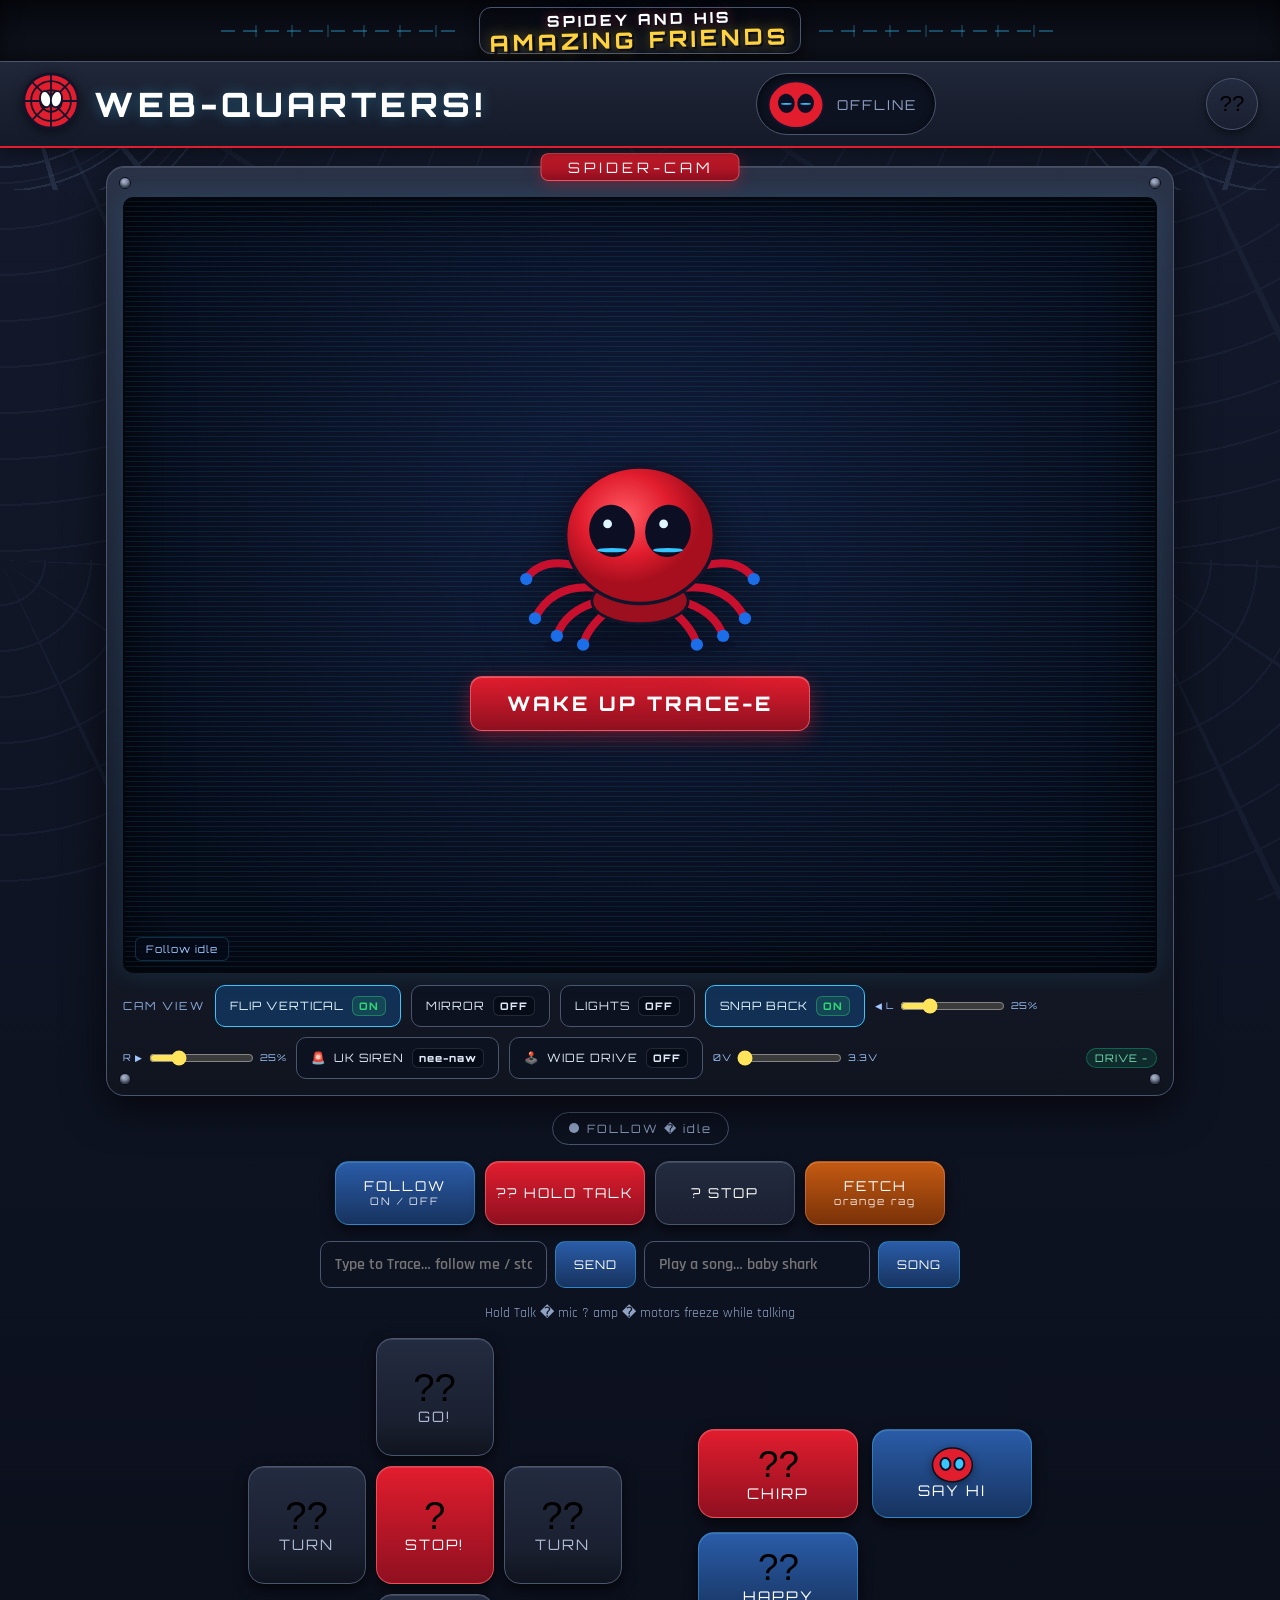
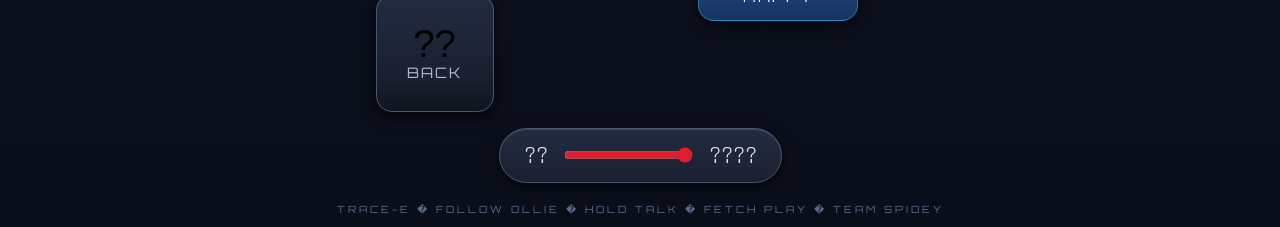
==== commit 605b9d56: "Fix Xbox pad drive pulsing: coast through zero blips instead of instant release Captured proof: whil" ====
--- a/android/TraceE/app/src/main/assets/www/index.html
+++ b/android/TraceE/app/src/main/assets/www/index.html
@@ -27,7 +27,13 @@
   }
   body.wide .screen-bolts, body.wide .screen-title { display: none; }
   body.wide .screen { width: 100%; height: 100%; border-radius: 0; }
-  body.wide #camFeed { width: 100%; height: 100%; object-fit: contain; background: #000; }
+  /* FILL by default: edge-to-edge picture on a 16:9 tablet, no black bars.
+     The sensor is 4:3, so filling crops top/bottom — the FIT toggle gives the
+     whole frame back with bars for when you want maximum field of view. */
+  body.wide #camFeed {
+    width: 100%; height: 100%; object-fit: cover; background: #000;
+  }
+  body.wide.cam-fit #camFeed { object-fit: contain; }
 
   body.wide #wideDeck {
     display: block; position: fixed; inset: 0; z-index: 60;
@@ -52,27 +58,54 @@
     border: 2px solid rgba(120, 170, 255, .5); box-shadow: 0 3px 10px rgba(0,0,0,.5);
   }
   .wide-btn.ghost { background: rgba(20, 26, 48, .55); }
-  .wide-btn.stop {
-    color: #fff; background: linear-gradient(#ff5a63, #d5162a);
-    border-color: #ff9aa2; margin-left: 8px;
-  }
   .wide-btn:active { transform: translateY(1px); }
+
+  /* Clear pad for the big E-STOP — left thumb, opposite the stick. */
+  .e-stop-zone {
+    position: absolute; left: 10px; bottom: 14px;
+    width: min(42vh, 280px); height: min(42vh, 280px);
+    display: grid; place-items: center;
+    /* Keep this zone empty of other controls so the smash-button is alone. */
+    pointer-events: none;
+  }
+  .e-stop {
+    pointer-events: auto; touch-action: manipulation; cursor: pointer;
+    width: 72%; height: 72%; border-radius: 50%;
+    display: flex; flex-direction: column; align-items: center; justify-content: center;
+    gap: 4px; padding: 12px;
+    color: #fff; font-family: 'Orbitron', sans-serif; font-weight: 800;
+    letter-spacing: 1px; line-height: 1.05; text-align: center;
+    background:
+      radial-gradient(circle at 40% 30%, #ff7a82 0%, #e11d2e 55%, #8a0a16 100%);
+    border: 6px solid #fff;
+    box-shadow:
+      0 0 0 8px rgba(225, 29, 46, .35),
+      0 10px 28px rgba(0,0,0,.65);
+  }
+  .e-stop:active {
+    transform: scale(.94);
+    box-shadow: 0 0 0 10px rgba(225, 29, 46, .55), 0 4px 12px rgba(0,0,0,.7);
+  }
+  .e-stop .es-icon { font-size: clamp(1.6rem, 5vh, 2.4rem); line-height: 1; }
+  .e-stop .es-label { font-size: clamp(.7rem, 2.2vh, 1rem); }
+  .e-stop .es-sub { font-size: .55rem; letter-spacing: 2px; opacity: .9; }
 
   /* Vertical sensitivity sliders pinned to each side. */
   .wide-sens {
-    position: absolute; bottom: 22px; display: flex; flex-direction: column;
+    position: absolute; display: flex; flex-direction: column;
     align-items: center; gap: 8px; padding: 10px 8px; border-radius: 16px;
     background: rgba(12, 16, 34, .62); border: 1px solid rgba(120, 170, 255, .35);
     backdrop-filter: blur(3px);
   }
-  #wideSensL { left: 14px; }
-  #wideSensR { right: 14px; }
+  /* Lift L slider above the E-STOP pad so they don't fight for the same space. */
+  #wideSensL { left: 14px; top: 64px; bottom: auto; }
+  #wideSensR { right: 14px; bottom: 22px; }
   .ws-cap { color: #9fc6ff; font-weight: 800; font-size: .72rem; letter-spacing: 1px; }
   .ws-val { color: #ffe45c; font-weight: 800; font-size: .9rem; }
   .ws-range {
     writing-mode: vertical-lr; direction: rtl;      /* modern vertical range */
     -webkit-appearance: slider-vertical; appearance: slider-vertical;
-    width: 34px; height: 40vh; max-height: 260px; accent-color: #ffe45c;
+    width: 34px; height: 32vh; max-height: 220px; accent-color: #ffe45c;
     touch-action: none;
   }
 
@@ -334,8 +367,10 @@
   <div class="wide-top">
     <button type="button" class="wide-btn" id="wideExit">✕ EXIT</button>
     <button type="button" class="wide-btn ghost" id="wideSiren">🚨 SIREN</button>
+    <button type="button" class="wide-btn ghost" id="wideLights">💡 LIGHTS</button>
+    <button type="button" class="wide-btn ghost" id="wideFlip">⇅ FLIP</button>
+    <button type="button" class="wide-btn ghost" id="wideFit">⛶ FILL</button>
     <span class="wide-link" id="wideLink">DRIVE —</span>
-    <button type="button" class="wide-btn stop" id="wideStop">■ STOP</button>
   </div>
 
   <div class="wide-sens" id="wideSensL">
@@ -343,6 +378,15 @@
     <input type="range" id="sensL" class="ws-range" min="10" max="100" value="60" step="1"
            orient="vertical" aria-label="left steering sensitivity" />
     <span class="ws-val" id="sensLVal">60%</span>
+  </div>
+
+  <!-- Dedicated left-hand smash pad — kept clear of other controls. -->
+  <div class="e-stop-zone">
+    <button type="button" class="e-stop" id="wideStop" aria-label="Emergency stop">
+      <span class="es-icon">■</span>
+      <span class="es-label">E-STOP</span>
+      <span class="es-sub">MOTORS OFF</span>
+    </button>
   </div>
 
   <div class="joy" id="joy">
@@ -429,6 +473,8 @@
     $('btnFlipH').setAttribute('aria-pressed', camFlipH ? 'true' : 'false');
     $('flipVState').textContent = camFlipV ? 'OFF' : 'ON';
     $('flipHState').textContent = camFlipH ? 'ON' : 'OFF';
+    const wf = $('wideFlip');
+    if (wf) wf.textContent = camFlipV ? '⇅ FLIPPED' : '⇅ FLIP';
   }
   applyFlip();
 
@@ -483,10 +529,29 @@
     if (el) el.textContent = 'DRIVE ' + mode + (ms ? ' - ' + Math.round(ms) + 'ms' : '');
   }
 
+  /* Fire-and-forget GET that is NOT subject to CORS.
+     The APK loads from file://, whose origin is "null", so fetch() to the
+     brain is blocked by the browser — that is why only the camera worked:
+     <img> loads ignore CORS, fetch does not. Drive/siren/lights never read a
+     response, so send them the same way the camera already succeeds.
+     A pool avoids cancelling an in-flight request by reusing one Image, and
+     the counter keeps every URL unique so nothing is served from cache. */
+  const beacons = [];
+  let beaconIdx = 0;
+  let beaconSeq = 0;
+  for (let i = 0; i < 8; i++) {
+    const im = new Image();
+    im.onload = im.onerror = () => {};   // JSON reply never decodes; ignore
+    beacons.push(im);
+  }
+  function beaconGet(url) {
+    const im = beacons[beaconIdx++ % beacons.length];
+    im.src = url + (url.indexOf('?') < 0 ? '?' : '&') + '_b=' + (++beaconSeq);
+  }
+
   function drive(left, right) {
     const q = 'left=' + left + '&right=' + right + '&esp=' + encodeURIComponent(esp);
-    fetch(brainUrl('/api/esp/drive?' + q), { method: 'GET', cache: 'no-store', keepalive: true })
-      .catch(() => {});
+    beaconGet(brainUrl('/api/esp/drive?' + q));
     setLink('UDP', 0);
   }
   // The ESP coasts if no drive command lands within DRIVE_FAILSAFE_MS (1200ms).
@@ -867,24 +932,19 @@
     $('btnLights').setAttribute('aria-pressed', headlightsOn ? 'true' : 'false');
     $('lightsState').textContent = headlightsOn ? (headlightBrightness + '%') : 'OFF';
     $('lightBrightness').value = String(headlightBrightness);
+    const wl = $('wideLights');
+    if (wl) wl.textContent = headlightsOn ? ('💡 ' + headlightBrightness + '%') : '💡 LIGHTS';
   }
   function setHeadlightBrightness(level, immediate) {
     headlightBrightness = Math.max(0, Math.min(100, Number(level) || 0));
     if (headlightBrightness > 0) lastHeadlightBrightness = headlightBrightness;
     applyLights();
     clearTimeout(lightSendTimer);
+    // Beacon, not fetch: from file:// in the APK a fetch is CORS-blocked, so
+    // the state is applied optimistically above rather than echoed back.
     const send = () => {
       const q = 'brightness=' + headlightBrightness + '&esp=' + encodeURIComponent(esp);
-      fetch(brainUrl('/api/esp/headlights?' + q), { method: 'GET', cache: 'no-store' })
-        .then((r) => (r.ok ? r.json() : null))
-        .then((j) => {
-          if (j && Number.isFinite(Number(j.brightness))) {
-            headlightBrightness = Number(j.brightness);
-            if (headlightBrightness > 0) lastHeadlightBrightness = headlightBrightness;
-            applyLights();
-          }
-        })
-        .catch(() => {});
+      beaconGet(brainUrl('/api/esp/headlights?' + q));
     };
     if (immediate) send();
     else lightSendTimer = setTimeout(send, 60);
@@ -937,7 +997,7 @@
     localStorage.setItem('trace_e_snapback', snapBack ? '1' : '0');
     localStorage.setItem('trace_e_snap_l', String(snapPctL));
     localStorage.setItem('trace_e_snap_r', String(snapPctR));
-    fetch(brainUrl('/api/steer?' + q), { method: 'GET', cache: 'no-store' }).catch(() => {});
+    beaconGet(brainUrl('/api/steer?' + q));
   }
   function sendSnap(on) {
     snapBack = !!on;
@@ -964,9 +1024,7 @@
   // UK hi-lo two-tone ("nee-naw").
   function playSiren() {
     pow('SIREN');
-    fetch(brainUrl('/api/siren?ms=4000&mode=uk&esp=' + encodeURIComponent(esp)), {
-      method: 'GET', cache: 'no-store',
-    }).catch(() => {});
+    beaconGet(brainUrl('/api/siren?ms=4000&mode=uk&esp=' + encodeURIComponent(esp)));
   }
   $('btnSiren').addEventListener('click', playSiren);
 
@@ -1005,11 +1063,49 @@
   }
   $('btnWide').addEventListener('click', () => { wideOn = !wideOn; applyWide(); });
   $('wideExit').addEventListener('click', () => { wideOn = false; applyWide(); });
-  $('wideStop').addEventListener('click', () => {
-    held.clear(); joyActive = false; releaseDrive(); resetKnob();
-    stopFollowFetch('wide stop'); pow('MOTORS STOPPED');
+  function emergencyStop() {
+    held.clear();
+    joyActive = false;
+    joyId = null;
+    releaseDrive();
+    resetKnob();
+    stopFollowFetch('e-stop');
+    // Also kill anything on the amp (UK siren / song) — straight to the ESP.
+    try {
+      const host = String(esp || '').replace(/^https?:\/\//, '').split('/')[0].split(':')[0];
+      if (host) beaconGet('http://' + host + ':8765/api/stop_audio');
+    } catch (_) {}
+    pow('E-STOP');
+  }
+  $('wideStop').addEventListener('click', emergencyStop);
+  $('wideStop').addEventListener('pointerdown', (e) => {
+    e.preventDefault();
+    emergencyStop();
   });
   $('wideSiren').addEventListener('click', playSiren);
+
+  $('wideLights').addEventListener('click', () => {
+    setHeadlightBrightness(headlightBrightness > 0 ? 0 : lastHeadlightBrightness, true);
+  });
+
+  $('wideFlip').addEventListener('click', () => {
+    camFlipV = !camFlipV;
+    localStorage.setItem('trace_e_cam_flip_v', camFlipV ? '1' : '0');
+    applyFlip();
+  });
+
+  // FILL = crop to the screen (no bars). FIT = whole sensor frame with bars.
+  let camFit = localStorage.getItem('trace_e_cam_fit') === '1';
+  function applyCamFit() {
+    document.body.classList.toggle('cam-fit', camFit);
+    $('wideFit').textContent = camFit ? '⛶ FIT' : '⛶ FILL';
+  }
+  $('wideFit').addEventListener('click', () => {
+    camFit = !camFit;
+    localStorage.setItem('trace_e_cam_fit', camFit ? '1' : '0');
+    applyCamFit();
+  });
+  applyCamFit();
 
   // Per-side steering sensitivity: 10..100% of the full rack throw. The
   // firmware honours |left| as the steer magnitude, so a smaller number here
@@ -1033,6 +1129,23 @@
   });
   applySens();
 
+  // The front rack is a full-throw actuator, not a proportional servo: motors.cpp
+  // only puts it on the digital rails at |steer| >= 80 and anything under that is
+  // weak PWM that cannot shift the wheels at all. So the magnitude we send always
+  // stays above that rail, and the L/R sliders instead set how far the stick has
+  // to travel before it throws (higher = twitchier, lower = lazier).
+  const STEER_RAIL = 92;
+  function steerFromAxis(nx) {
+    const mag = Math.abs(nx || 0);
+    if (!mag) return 0;
+    const sens = ((nx < 0 ? sensL : sensR) || 60) / 100;
+    const engage = 0.06 + (1 - sens) * 0.44;
+    if (mag <= engage) return 0;
+    const t = (mag - engage) / (1 - engage);
+    const out = Math.round(STEER_RAIL + t * (100 - STEER_RAIL));
+    return nx < 0 ? -out : out;
+  }
+
   function joyVec(e) {
     const r = joy.getBoundingClientRect();
     const cx = r.left + r.width / 2, cy = r.top + r.height / 2;
@@ -1049,15 +1162,9 @@
     const my = -ny;                            // up = forward
     if (Math.abs(my) > DZ) {
       const t = (Math.abs(my) - DZ) / (1 - DZ);
-      // Floor at 75 so the toy's DC motor always breaks free, then ramp to 100.
-      drive = Math.round(75 + t * 25) * (my < 0 ? -1 : 1);
-    }
-    let steer = 0;                             // sign matches pad: right = +
-    if (Math.abs(nx) > DZ) {
-      const t = (Math.abs(nx) - DZ) / (1 - DZ);
-      const sens = (nx < 0 ? sensL : sensR) / 100;
-      steer = Math.round(t * 100 * sens) * (nx < 0 ? -1 : 1);
-    }
+      drive = Math.round(PAD_DRIVE_FLOOR + t * (100 - PAD_DRIVE_FLOOR)) * (my < 0 ? -1 : 1);
+    }
+    const steer = steerFromAxis(nx);           // sign matches pad: right = +
     return [steer, drive];
   }
   function joyStart(e) {
@@ -1093,6 +1200,156 @@
     const mo = new MutationObserver(() => { dst.textContent = src.textContent; });
     mo.observe(src, { childList: true, characterData: true, subtree: true });
   })();
+
+  /* ---- Xbox pad (Bluetooth): R2 = go, L2 = brake/reverse, left stick steers.
+     Polled every animation frame and dispatched the instant a value changes —
+     no debounce, so pad-to-motor is one frame + the UDP hop. Identical values
+     are skipped so a resting pad never floods the link. ---- */
+  const PAD_DEADZONE = 0.10;       // stick slop
+  const PAD_TRIGGER_FLOOR = 0.05;  // BT triggers rarely rest at exact 0
+  const PAD_MIN_GAP_MS = 8;        // cap at ~125 Hz, still sub-frame
+  // Rear can motor is plain PWM, so a light trigger was too weak to pull the car
+  // under load. Start high and keep the top of the trigger for the last push.
+  const PAD_DRIVE_FLOOR = 88;
+
+  // Everything else stays free for later toys (siren/song/follow/lights).
+  const PAD_ACTIONS = {
+    1: () => emergencyStop(),   // B = panic stop
+    9: () => emergencyStop(),   // Menu/Start = panic stop
+  };
+
+  // A Bluetooth trigger/stick can blip to zero for a frame between updates. If
+  // that instantly released the motor we'd send stop/go/stop/go — the "pulsing"
+  // that leaves the car too weak to actually move. Hold the last command through
+  // brief zero blips and only truly release after PAD_RELEASE_MS of real idle.
+  const PAD_RELEASE_MS = 180;
+  let padOn = false, padRaf = null, padLastSent = '', padSendTs = 0, padTrailing = null;
+  let padZeroTimer = null;
+  const padPrevBtn = {};
+
+  function padAxis(v) {
+    const a = Math.abs(v || 0);
+    if (a < PAD_DEADZONE) return 0;
+    const t = (a - PAD_DEADZONE) / (1 - PAD_DEADZONE);
+    return v < 0 ? -t : t;
+  }
+  function padTrigger(gp, idx) {
+    const b = gp.buttons && gp.buttons[idx];
+    let v = 0;
+    if (b != null) v = (typeof b === 'object') ? b.value : b;
+    if (v > 1) v = 1;
+    return v > PAD_TRIGGER_FLOOR ? v : 0;
+  }
+  function padPick() {
+    const pads = navigator.getGamepads ? navigator.getGamepads() : [];
+    for (let i = 0; i < pads.length; i++) {
+      if (pads[i] && pads[i].connected) return pads[i];
+    }
+    return null;
+  }
+  // Coalesce to PAD_MIN_GAP_MS but always deliver the newest value.
+  function padDispatch(steer, drv) {
+    const key = steer + ':' + drv;
+    if (key === padLastSent) return;
+    const now = performance.now();
+    const wait = PAD_MIN_GAP_MS - (now - padSendTs);
+    if (wait > 0) {
+      if (padTrailing) clearTimeout(padTrailing);
+      padTrailing = setTimeout(() => { padTrailing = null; padDispatch(steer, drv); }, wait);
+      return;
+    }
+    if (padTrailing) { clearTimeout(padTrailing); padTrailing = null; }
+    padLastSent = key;
+    padSendTs = now;
+    if (steer === 0 && drv === 0) {
+      // Coast through a momentary zero; holdDrive's repeat keeps the last command
+      // alive meanwhile, so a noisy trigger reads as steady power, not a stutter.
+      if (!padZeroTimer) {
+        padZeroTimer = setTimeout(() => { padZeroTimer = null; releaseDrive(); }, PAD_RELEASE_MS);
+      }
+    } else {
+      if (padZeroTimer) { clearTimeout(padZeroTimer); padZeroTimer = null; }
+      holdDrive(steer, drv);
+    }
+  }
+  // Shared by the Gamepad API loop and the native Android bridge so both
+  // routes drive with identical feel and honour the L/R sensitivity sliders.
+  function padApply(sxRaw, rtRaw, ltRaw) {
+    const sx = padAxis(sxRaw);
+    const rt = rtRaw > PAD_TRIGGER_FLOOR ? Math.min(1, rtRaw) : 0;
+    const lt = ltRaw > PAD_TRIGGER_FLOOR ? Math.min(1, ltRaw) : 0;
+    const throttle = rt - lt;       // L2 cancels R2, then reverses
+
+    let drv = 0;
+    if (throttle !== 0) {
+      const mag = Math.min(1, Math.abs(throttle));
+      drv = Math.round(PAD_DRIVE_FLOOR + mag * (100 - PAD_DRIVE_FLOOR));
+      if (throttle < 0) drv = -drv;
+    }
+    const steer = steerFromAxis(sx);
+
+    if ((drv !== 0 || steer !== 0) && (followOn || fetchOn)) {
+      stopFollowFetch('gamepad takeover', { coast: false });
+    }
+    padDispatch(steer, drv);
+  }
+
+  function padLoop() {
+    padRaf = requestAnimationFrame(padLoop);
+    const gp = padPick();
+    if (!gp) return;
+
+    // Edge-triggered buttons for the reserved actions.
+    for (const idx in PAD_ACTIONS) {
+      const b = gp.buttons && gp.buttons[idx];
+      const down = b ? ((typeof b === 'object') ? b.pressed : b > .5) : false;
+      if (down && !padPrevBtn[idx]) PAD_ACTIONS[idx]();
+      padPrevBtn[idx] = down;
+    }
+
+    padApply(gp.axes && gp.axes[0], padTrigger(gp, 7), padTrigger(gp, 6));
+  }
+
+  /* Android delivers a Bluetooth pad as Activity key/motion events; the
+     WebView's Gamepad API never sees it (the input just walks page focus
+     instead). MainActivity intercepts it and calls straight in here. */
+  let padNativeSeen = false;
+  window.padNative = function (x, rt, lt) {
+    if (!padNativeSeen) {
+      padNativeSeen = true;
+      // Native feed wins: stop the polling loop so nothing double-drives.
+      if (padRaf) { cancelAnimationFrame(padRaf); padRaf = null; }
+      padOn = true;
+      const el = $('wideLink');
+      if (el) el.textContent = 'PAD READY';
+      pow('PAD ON');
+    }
+    padApply(Number(x) || 0, Number(rt) || 0, Number(lt) || 0);
+  };
+  window.padNativeAction = function (name) {
+    if (name === 'estop') emergencyStop();
+    else if (name === 'siren') playSiren();
+    else if (name === 'lights') {
+      setHeadlightBrightness(headlightBrightness > 0 ? 0 : lastHeadlightBrightness, true);
+    } else if (name === 'wide') { wideOn = !wideOn; applyWide(); }
+  };
+  function padSetOn(on) {
+    padOn = !!on;
+    const el = $('wideLink');
+    if (padOn && !padRaf) padRaf = requestAnimationFrame(padLoop);
+    if (!padOn && padRaf) {
+      cancelAnimationFrame(padRaf); padRaf = null;
+      padLastSent = '';
+      if (padZeroTimer) { clearTimeout(padZeroTimer); padZeroTimer = null; }
+      releaseDrive();
+    }
+    if (el && padOn) el.textContent = 'PAD READY';
+  }
+  window.addEventListener('gamepadconnected', () => { padSetOn(true); pow('PAD ON'); });
+  window.addEventListener('gamepaddisconnected', () => {
+    if (!padPick()) { padSetOn(false); pow('PAD OFF'); }
+  });
+  if (padPick()) padSetOn(true);   // pad already paired before load
 
   function closeModal() { $('modal').hidden = true; }
   $('btnGear').addEventListener('click', () => { $('modal').hidden = false; });
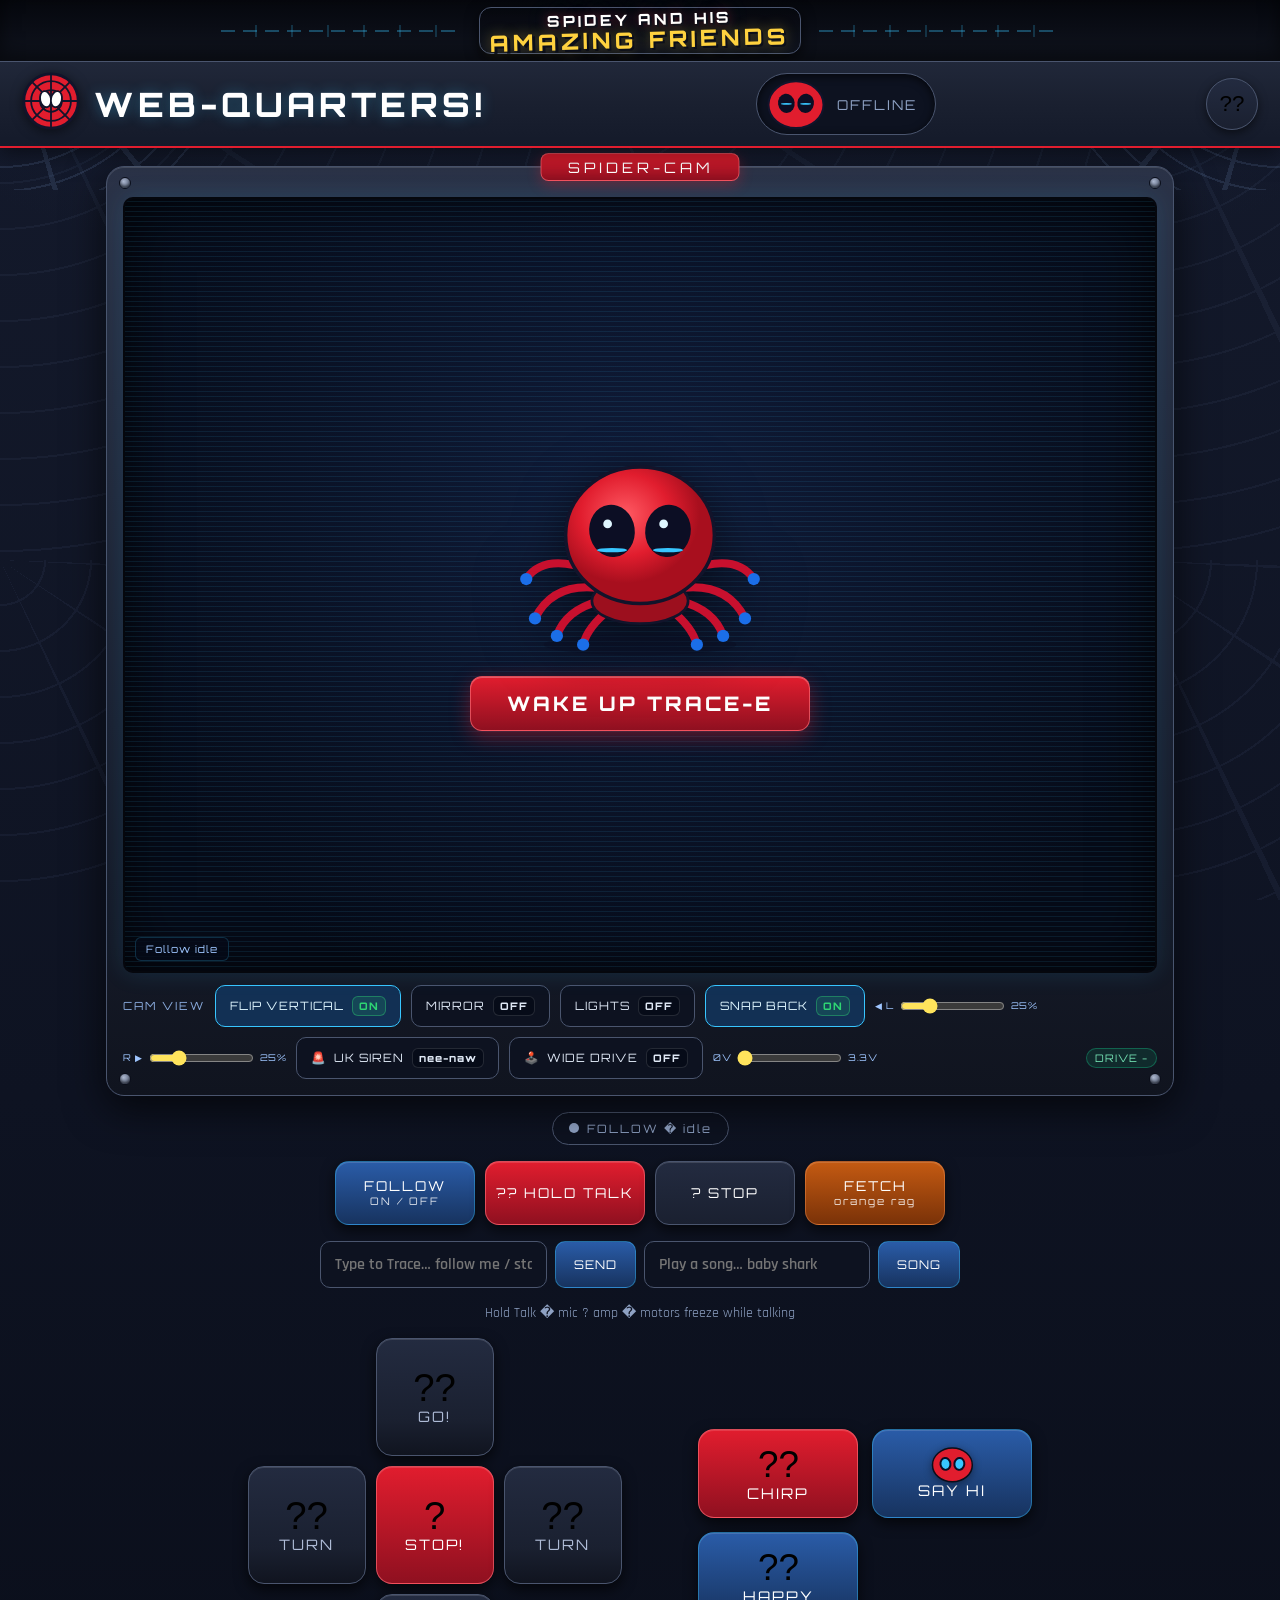
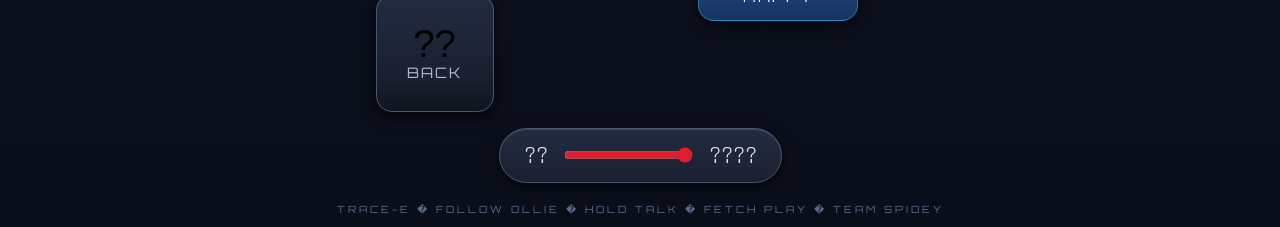
==== commit be1670c5: "Fix pad steering cutout and lag: latch steer and drive on separate axes v0.2.4 only held a command w" ====
--- a/android/TraceE/app/src/main/assets/www/index.html
+++ b/android/TraceE/app/src/main/assets/www/index.html
@@ -1067,6 +1067,8 @@
     held.clear();
     joyActive = false;
     joyId = null;
+    try { padClearAxisTimers(); } catch (_) {}
+    padHeldSteer = 0; padHeldDrv = 0; padLastSent = '';
     releaseDrive();
     resetKnob();
     stopFollowFetch('e-stop');
@@ -1129,21 +1131,19 @@
   });
   applySens();
 
-  // The front rack is a full-throw actuator, not a proportional servo: motors.cpp
-  // only puts it on the digital rails at |steer| >= 80 and anything under that is
-  // weak PWM that cannot shift the wheels at all. So the magnitude we send always
-  // stays above that rail, and the L/R sliders instead set how far the stick has
-  // to travel before it throws (higher = twitchier, lower = lazier).
-  const STEER_RAIL = 92;
+  // The front rack is a full-throw actuator: motors.cpp only puts it on the
+  // digital rails at |steer| >= 80. Always send full throw; L/R sliders only
+  // set how far the stick must travel before it engages.
+  const STEER_RAIL = 100;
   function steerFromAxis(nx) {
     const mag = Math.abs(nx || 0);
     if (!mag) return 0;
     const sens = ((nx < 0 ? sensL : sensR) || 60) / 100;
-    const engage = 0.06 + (1 - sens) * 0.44;
+    // Keep engage tight — the old 0.06+(1-sens)*0.44 band was so wide that a
+    // mid-throw stick kept dropping under threshold and killing the rack.
+    const engage = 0.04 + (1 - sens) * 0.18;
     if (mag <= engage) return 0;
-    const t = (mag - engage) / (1 - engage);
-    const out = Math.round(STEER_RAIL + t * (100 - STEER_RAIL));
-    return nx < 0 ? -out : out;
+    return nx < 0 ? -STEER_RAIL : STEER_RAIL;
   }
 
   function joyVec(e) {
@@ -1218,13 +1218,13 @@
     9: () => emergencyStop(),   // Menu/Start = panic stop
   };
 
-  // A Bluetooth trigger/stick can blip to zero for a frame between updates. If
-  // that instantly released the motor we'd send stop/go/stop/go — the "pulsing"
-  // that leaves the car too weak to actually move. Hold the last command through
-  // brief zero blips and only truly release after PAD_RELEASE_MS of real idle.
-  const PAD_RELEASE_MS = 180;
+  // Hold steer and drive INDEPENDENTLY through Bluetooth zero-blips. The old
+  // "release only when both are zero" still let a stick dip kill the rack while
+  // RT stayed held — that fired firmware snapback and felt like cutout + lag.
+  const PAD_RELEASE_MS = 140;
   let padOn = false, padRaf = null, padLastSent = '', padSendTs = 0, padTrailing = null;
-  let padZeroTimer = null;
+  let padHeldSteer = 0, padHeldDrv = 0;
+  let padSteerRelTimer = null, padDrvRelTimer = null;
   const padPrevBtn = {};
 
   function padAxis(v) {
@@ -1247,30 +1247,50 @@
     }
     return null;
   }
-  // Coalesce to PAD_MIN_GAP_MS but always deliver the newest value.
-  function padDispatch(steer, drv) {
+  function padClearAxisTimers() {
+    if (padSteerRelTimer) { clearTimeout(padSteerRelTimer); padSteerRelTimer = null; }
+    if (padDrvRelTimer) { clearTimeout(padDrvRelTimer); padDrvRelTimer = null; }
+  }
+  function padFlushHeld() {
+    const steer = padHeldSteer, drv = padHeldDrv;
     const key = steer + ':' + drv;
     if (key === padLastSent) return;
     const now = performance.now();
     const wait = PAD_MIN_GAP_MS - (now - padSendTs);
     if (wait > 0) {
       if (padTrailing) clearTimeout(padTrailing);
-      padTrailing = setTimeout(() => { padTrailing = null; padDispatch(steer, drv); }, wait);
+      padTrailing = setTimeout(() => { padTrailing = null; padFlushHeld(); }, wait);
       return;
     }
     if (padTrailing) { clearTimeout(padTrailing); padTrailing = null; }
     padLastSent = key;
     padSendTs = now;
-    if (steer === 0 && drv === 0) {
-      // Coast through a momentary zero; holdDrive's repeat keeps the last command
-      // alive meanwhile, so a noisy trigger reads as steady power, not a stutter.
-      if (!padZeroTimer) {
-        padZeroTimer = setTimeout(() => { padZeroTimer = null; releaseDrive(); }, PAD_RELEASE_MS);
-      }
-    } else {
-      if (padZeroTimer) { clearTimeout(padZeroTimer); padZeroTimer = null; }
-      holdDrive(steer, drv);
-    }
+    if (steer === 0 && drv === 0) releaseDrive();
+    else holdDrive(steer, drv);
+  }
+  // Latch each axis on its own; only drop after PAD_RELEASE_MS of real idle.
+  function padDispatch(steer, drv) {
+    if (steer !== 0) {
+      if (padSteerRelTimer) { clearTimeout(padSteerRelTimer); padSteerRelTimer = null; }
+      padHeldSteer = steer;
+    } else if (padHeldSteer !== 0 && !padSteerRelTimer) {
+      padSteerRelTimer = setTimeout(() => {
+        padSteerRelTimer = null;
+        padHeldSteer = 0;
+        padFlushHeld();
+      }, PAD_RELEASE_MS);
+    }
+    if (drv !== 0) {
+      if (padDrvRelTimer) { clearTimeout(padDrvRelTimer); padDrvRelTimer = null; }
+      padHeldDrv = drv;
+    } else if (padHeldDrv !== 0 && !padDrvRelTimer) {
+      padDrvRelTimer = setTimeout(() => {
+        padDrvRelTimer = null;
+        padHeldDrv = 0;
+        padFlushHeld();
+      }, PAD_RELEASE_MS);
+    }
+    padFlushHeld();
   }
   // Shared by the Gamepad API loop and the native Android bridge so both
   // routes drive with identical feel and honour the L/R sensitivity sliders.
@@ -1340,7 +1360,8 @@
     if (!padOn && padRaf) {
       cancelAnimationFrame(padRaf); padRaf = null;
       padLastSent = '';
-      if (padZeroTimer) { clearTimeout(padZeroTimer); padZeroTimer = null; }
+      padClearAxisTimers();
+      padHeldSteer = 0; padHeldDrv = 0;
       releaseDrive();
     }
     if (el && padOn) el.textContent = 'PAD READY';
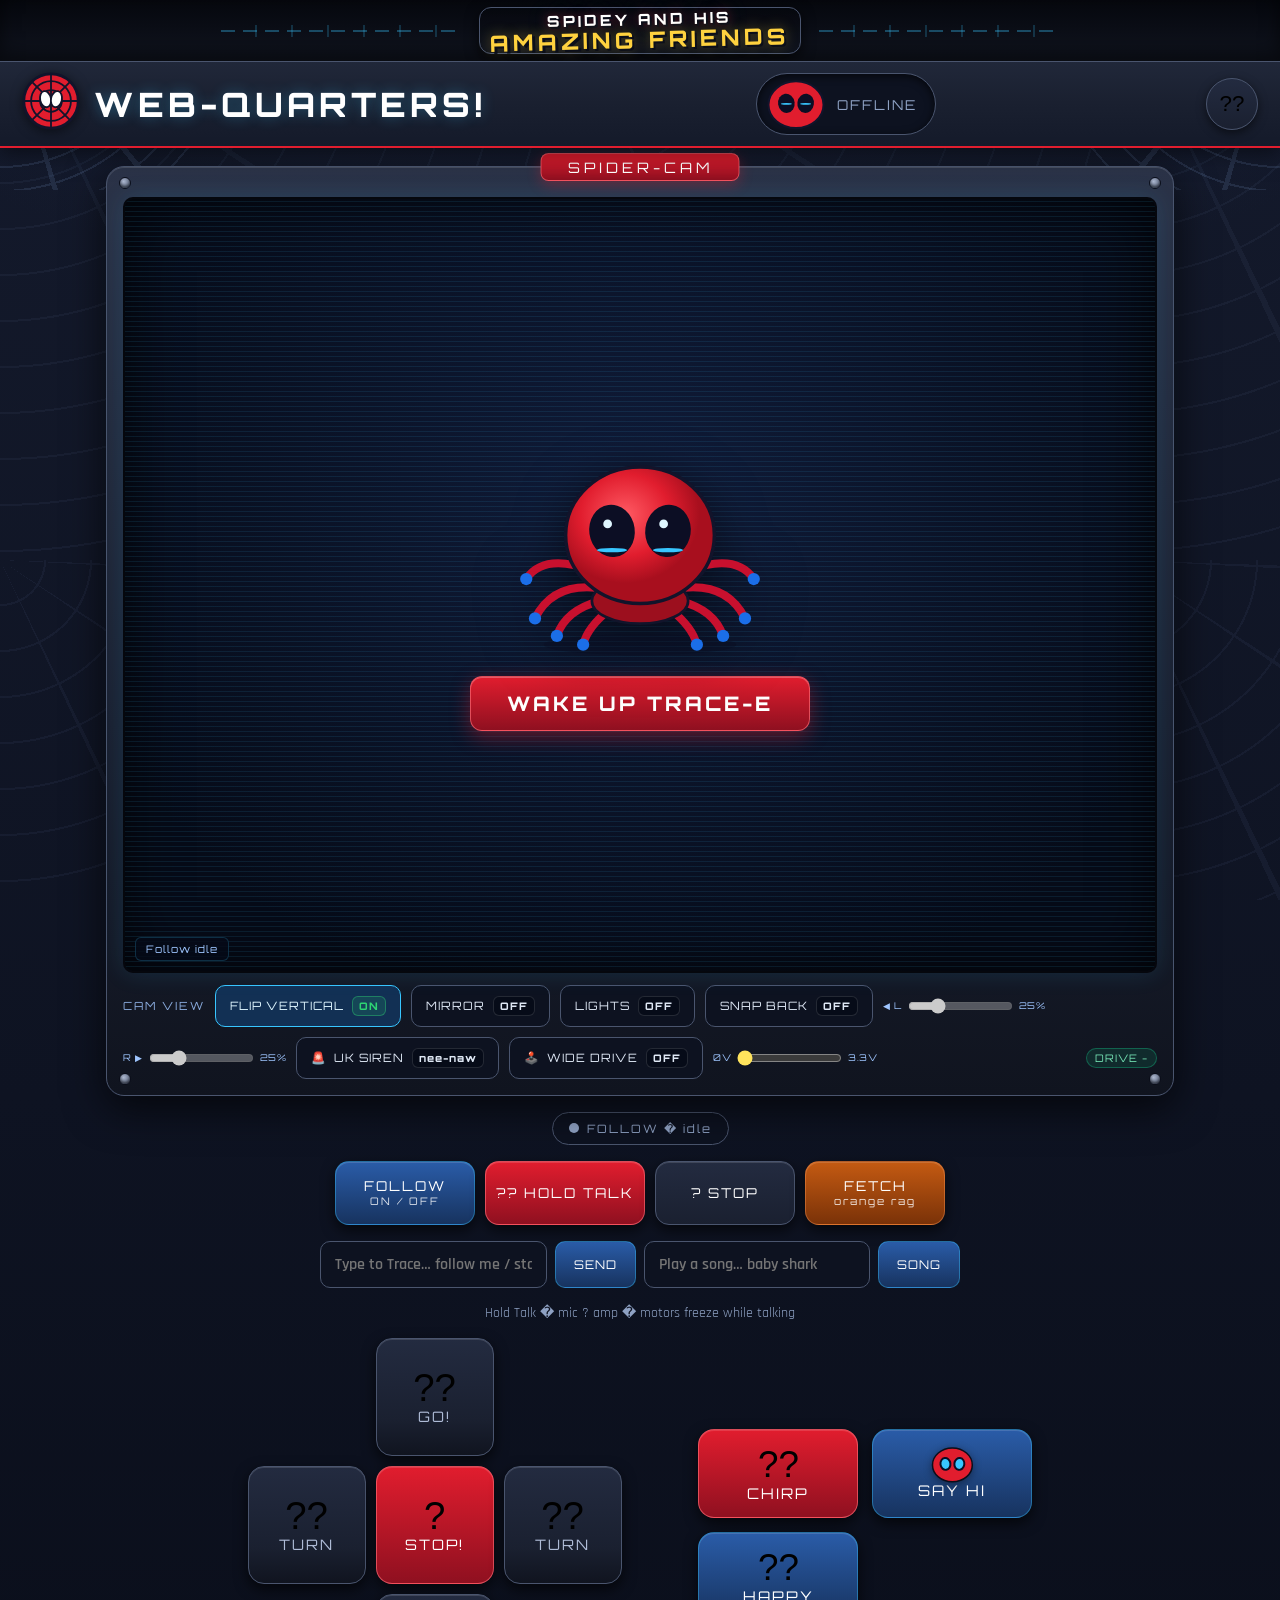
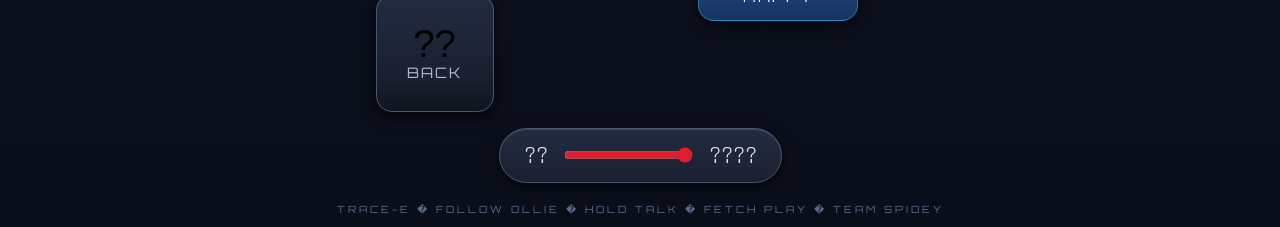
==== commit e488bbe9: "fix(pad): repeat held gamepad command so the failsafe stops cutting motors Holding a stick or trigge" ====
--- a/android/TraceE/app/src/main/assets/www/index.html
+++ b/android/TraceE/app/src/main/assets/www/index.html
@@ -960,7 +960,9 @@
   });
   applyLights();
 
-  let snapBack = localStorage.getItem('trace_e_snapback') !== '0';
+  // Default OFF: the opposite-pulse launch fights a held analog stick. Only on
+  // if the user explicitly turned it on for WASD-style taps.
+  let snapBack = localStorage.getItem('trace_e_snapback') === '1';
   let snapPctL = clampPct(localStorage.getItem('trace_e_snap_l'), 25);
   let snapPctR = clampPct(localStorage.getItem('trace_e_snap_r'), 25);
 
@@ -1222,7 +1224,14 @@
   // "release only when both are zero" still let a stick dip kill the rack while
   // RT stayed held — that fired firmware snapback and felt like cutout + lag.
   const PAD_RELEASE_MS = 140;
+  // A held stick emits no new value, and Android only delivers motion events on
+  // change, so a change-only sender goes completely silent while you are still
+  // asking for full throttle. The robot then hits its ~1.2s failsafe and cuts
+  // power mid-corner. Repeat the held command until the axes really return to
+  // zero — well inside the failsafe, and nothing on the wire when parked.
+  const PAD_KEEPALIVE_MS = 200;
   let padOn = false, padRaf = null, padLastSent = '', padSendTs = 0, padTrailing = null;
+  let padKeepTimer = null;
   let padHeldSteer = 0, padHeldDrv = 0;
   let padSteerRelTimer = null, padDrvRelTimer = null;
   const padPrevBtn = {};
@@ -1246,6 +1255,18 @@
       if (pads[i] && pads[i].connected) return pads[i];
     }
     return null;
+  }
+  function padStartKeepAlive() {
+    if (padKeepTimer) return;
+    padKeepTimer = setInterval(() => {
+      if (padHeldSteer === 0 && padHeldDrv === 0) return;
+      if (performance.now() - padSendTs < PAD_KEEPALIVE_MS) return;
+      padLastSent = '';   // defeat the change filter: same value, new datagram
+      padFlushHeld();
+    }, 50);
+  }
+  function padStopKeepAlive() {
+    if (padKeepTimer) { clearInterval(padKeepTimer); padKeepTimer = null; }
   }
   function padClearAxisTimers() {
     if (padSteerRelTimer) { clearTimeout(padSteerRelTimer); padSteerRelTimer = null; }
@@ -1340,6 +1361,7 @@
       // Native feed wins: stop the polling loop so nothing double-drives.
       if (padRaf) { cancelAnimationFrame(padRaf); padRaf = null; }
       padOn = true;
+      padStartKeepAlive();
       const el = $('wideLink');
       if (el) el.textContent = 'PAD READY';
       pow('PAD ON');
@@ -1357,8 +1379,10 @@
     padOn = !!on;
     const el = $('wideLink');
     if (padOn && !padRaf) padRaf = requestAnimationFrame(padLoop);
-    if (!padOn && padRaf) {
-      cancelAnimationFrame(padRaf); padRaf = null;
+    if (padOn) padStartKeepAlive();
+    if (!padOn) {
+      if (padRaf) { cancelAnimationFrame(padRaf); padRaf = null; }
+      padStopKeepAlive();
       padLastSent = '';
       padClearAxisTimers();
       padHeldSteer = 0; padHeldDrv = 0;
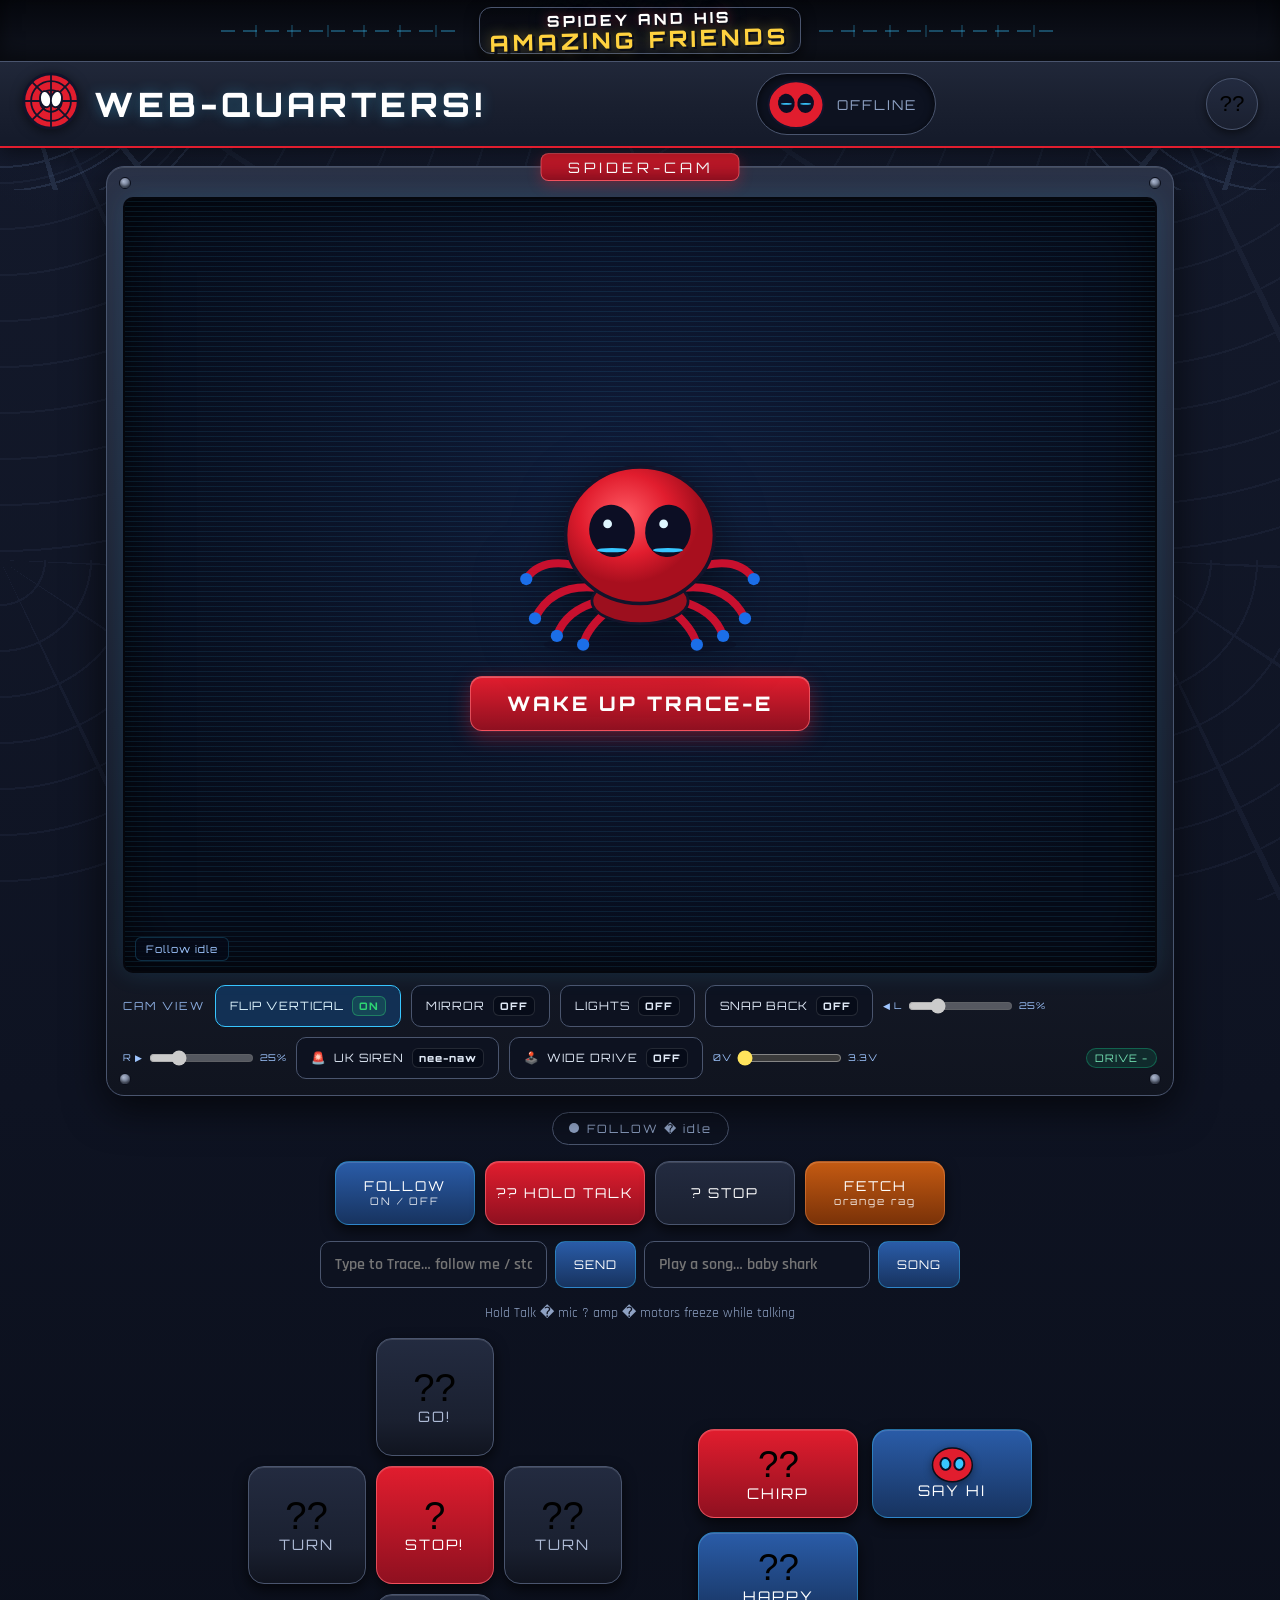
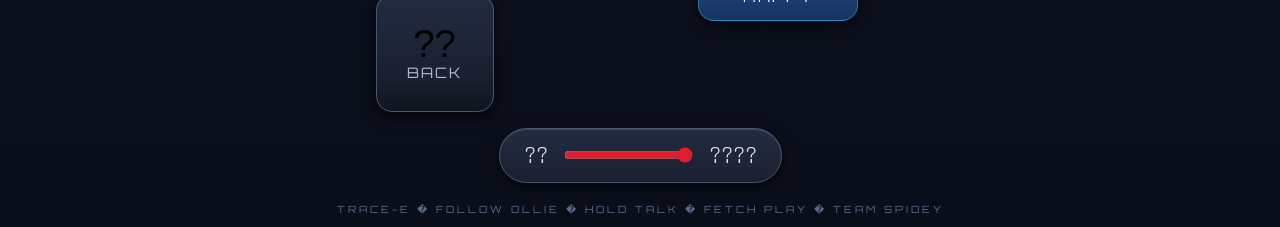
==== commit 35c14629: "feat(apk): live camera uses robot :82 MJPEG stream (v0.2.7) Point the tablet UI at http://ESP:82/str" ====
--- a/android/TraceE/app/src/main/assets/www/index.html
+++ b/android/TraceE/app/src/main/assets/www/index.html
@@ -411,11 +411,11 @@
     <p class="modal-sub">Brain PC + robot on the same Wi-Fi</p>
     <div class="field">
       <label>BRAIN PC (speak_server)</label>
-      <input id="brainInput" type="text" value="http://192.168.1.105:8788" spellcheck="false"/>
+      <input id="brainInput" type="text" value="http://192.168.1.108:8799" spellcheck="false"/>
     </div>
     <div class="field">
       <label>ESP / ROBOT</label>
-      <input id="espInput" type="text" value="http://192.168.1.108" spellcheck="false"/>
+      <input id="espInput" type="text" value="http://192.168.1.104" spellcheck="false"/>
     </div>
     <div class="modal-btns">
       <button class="btn btn-blue" id="btnSave" type="button">SAVE</button>
@@ -429,10 +429,10 @@
   const $ = (id) => document.getElementById(id);
   const params = new URLSearchParams(location.search);
   const servedHere = (location.protocol === 'http:' || location.protocol === 'https:')
-    && (location.port === '8788' || location.port === '8787' || location.port === '');
+    && (location.port === '8788' || location.port === '8787' || location.port === '8799' || location.port === '');
   let brain = (params.get('brain') || localStorage.getItem('trace_e_brain') || '').replace(/\/$/, '')
-    || ('http://192.168.1.105:8788');
-  let esp = (params.get('esp') || localStorage.getItem('trace_e_esp') || 'http://192.168.1.108').replace(/\/$/, '');
+    || ('http://192.168.1.108:8799');
+  let esp = (params.get('esp') || localStorage.getItem('trace_e_esp') || 'http://192.168.1.104').replace(/\/$/, '');
   let speed = 100;
   let awake = false;
   let camLive = false;
@@ -443,7 +443,7 @@
   let camFlipV = localStorage.getItem('trace_e_cam_flip_v') === '1';
   let camFlipH = localStorage.getItem('trace_e_cam_flip_h') === '1';
 
-  $('brainInput').value = brain || 'http://192.168.1.105:8788';
+  $('brainInput').value = brain || 'http://192.168.1.108:8799';
   $('espInput').value = esp;
 
   function brainUrl(path) {
@@ -480,30 +480,39 @@
 
   let camTimer = 0;
   let camGen = 0;
+  function espStreamUrl() {
+    const raw = (esp || 'http://192.168.1.104').replace(/\/$/, '');
+    const host = raw.replace(/^https?:\/\//i, '').split('/')[0].split(':')[0];
+    return 'http://' + host + ':82/stream';
+  }
   function startCam() {
     stopCamTick();
     const my = camGen;
     const img = $('camFeed');
-    const pump = () => {
+    let url = espStreamUrl();
+    try {
+      if (window.TraceEAndroid && window.TraceEAndroid.getMjpegProxyUrl) {
+        url = window.TraceEAndroid.getMjpegProxyUrl(esp) || url;
+      }
+    } catch (_) {}
+    img.onload = () => {
       if (my !== camGen) return;
-      img.onload = () => {
-        if (my !== camGen) return;
-        camLive = true;
-        img.style.display = 'block';
-        $('screenOff').style.display = 'none';
-        if (img.naturalWidth) {
-          $('camDims').textContent = img.naturalWidth + 'x' + img.naturalHeight;
-        }
-        camTimer = setTimeout(pump, 50);
-      };
-      img.onerror = () => {
-        if (my !== camGen) return;
-        camLive = false;
-        camTimer = setTimeout(pump, 80);
-      };
-      img.src = brainUrl('/api/esp/latest?t=' + Date.now());
+      camLive = true;
+      img.style.display = 'block';
+      $('screenOff').style.display = 'none';
+      if (img.naturalWidth && $('camDims')) {
+        $('camDims').textContent = img.naturalWidth + 'x' + img.naturalHeight;
+      }
     };
-    pump();
+    img.onerror = () => {
+      if (my !== camGen) return;
+      camLive = false;
+      camTimer = setTimeout(() => { if (my === camGen) startCam(); }, 1000);
+    };
+    img.style.display = 'block';
+    $('screenOff').style.display = 'none';
+    camLive = true;
+    img.src = url;
   }
   function stopCamTick() {
     camGen += 1;
